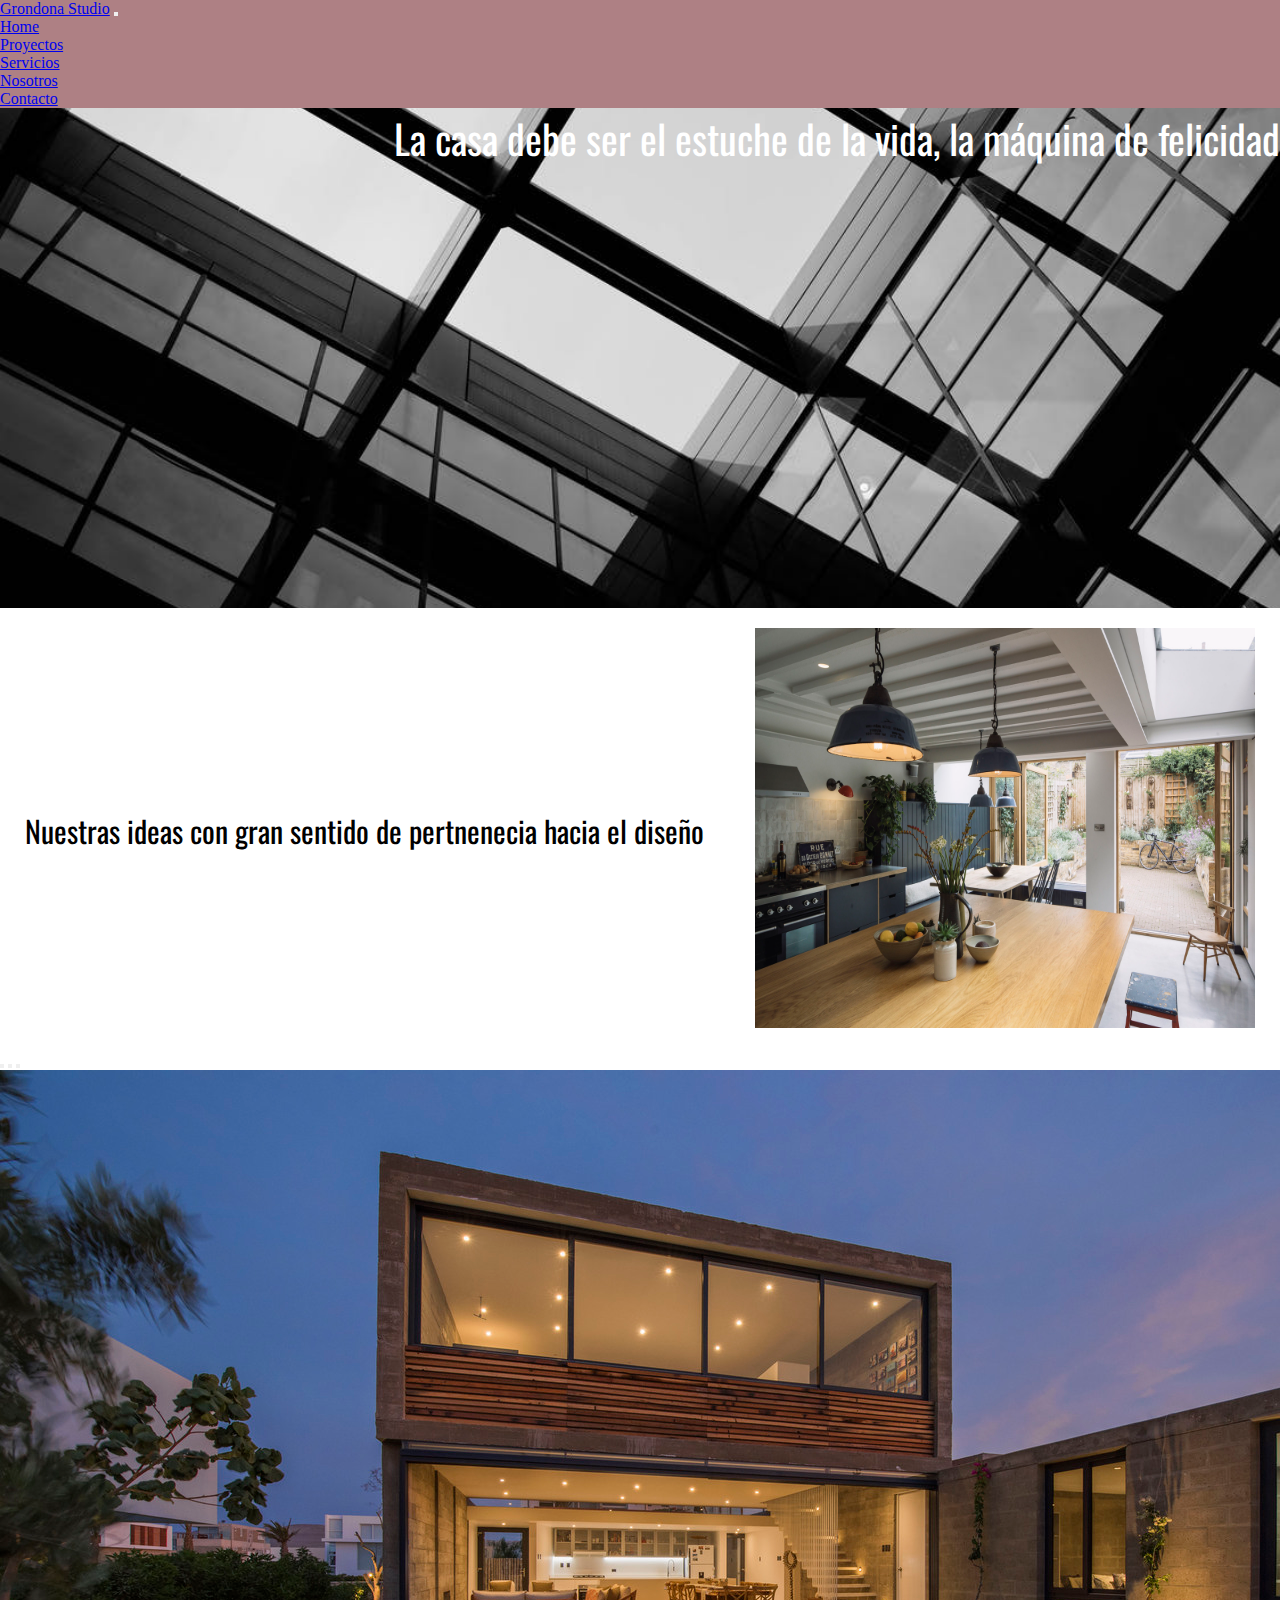
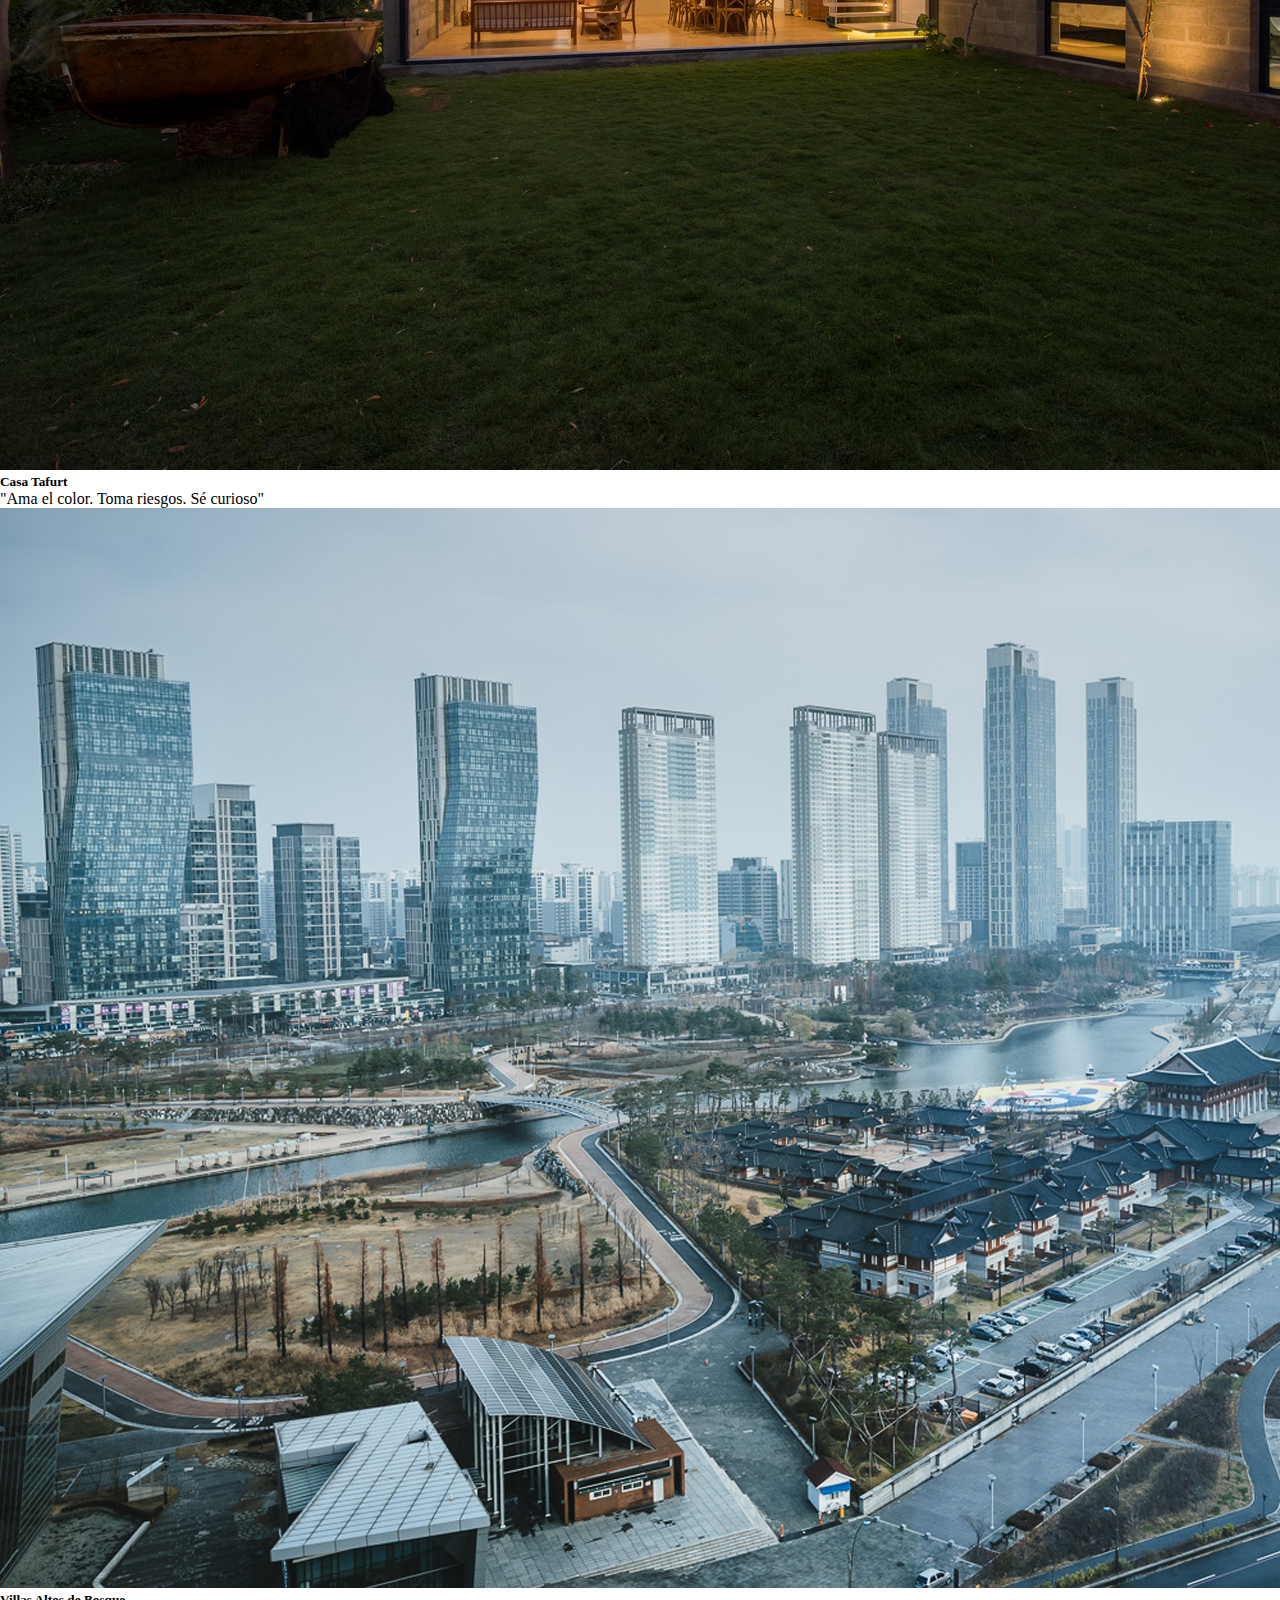
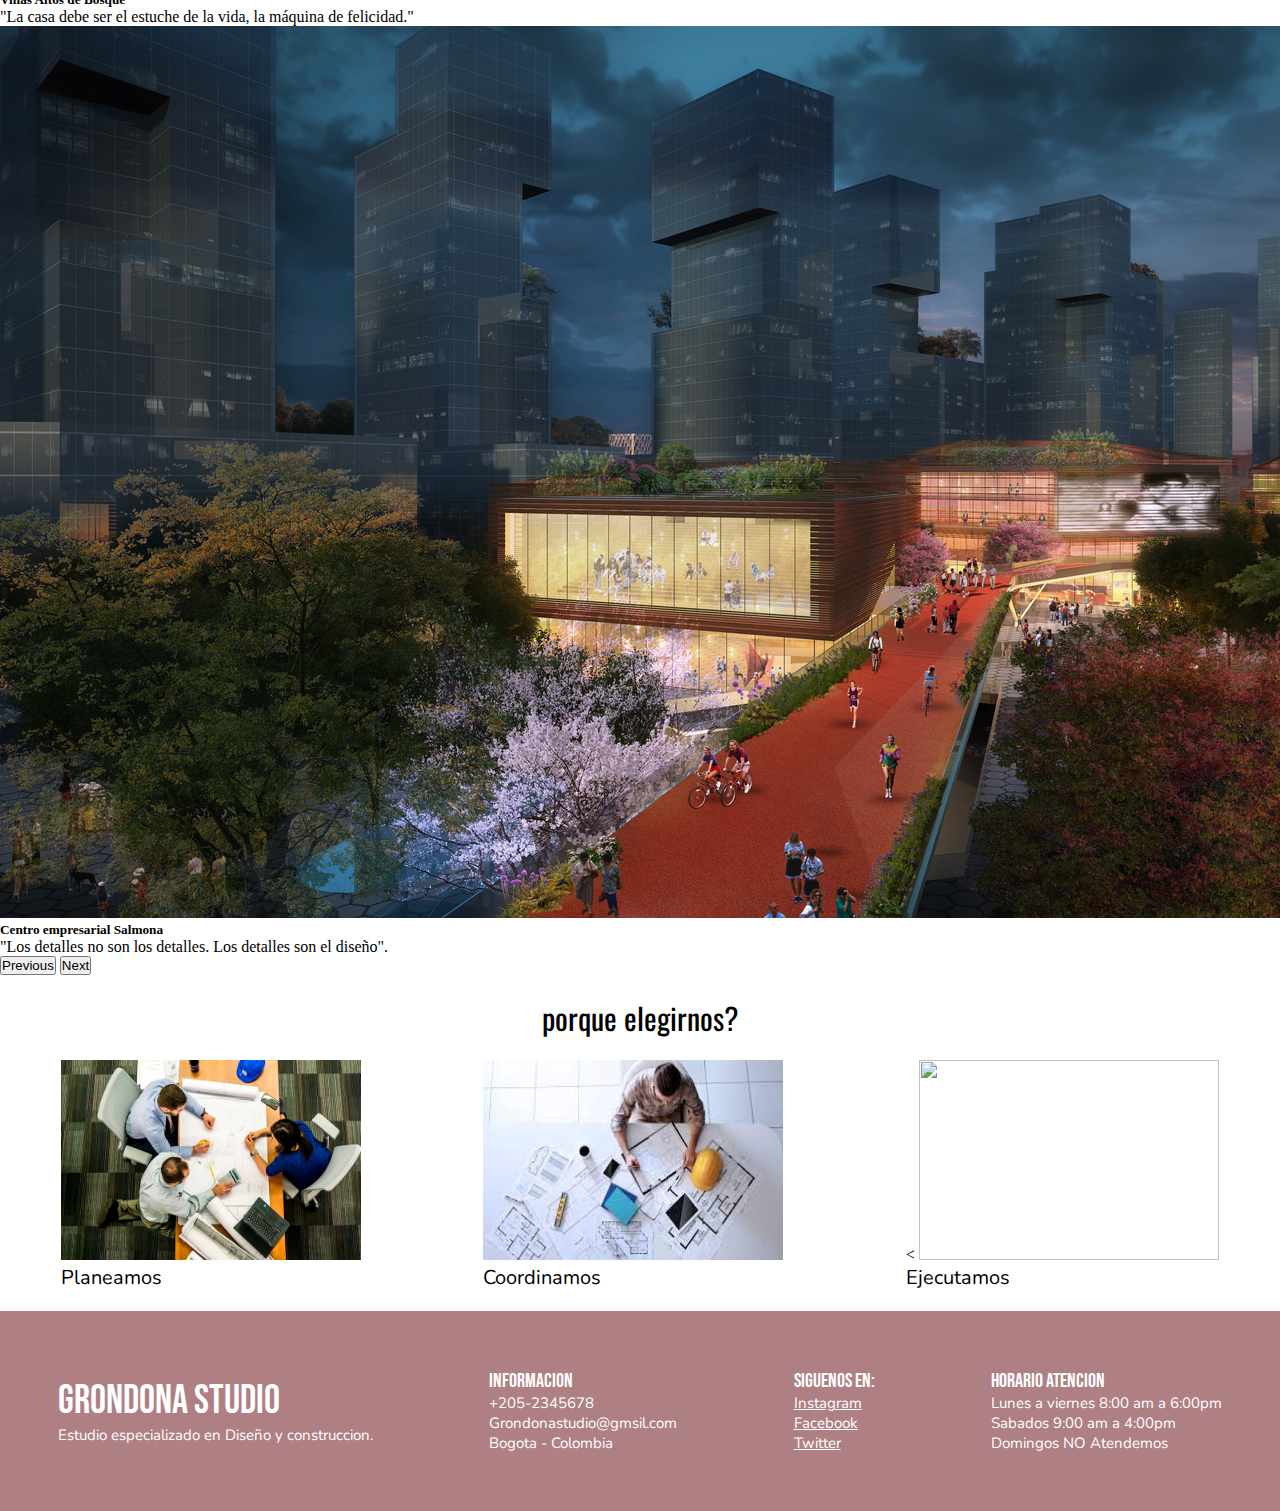
==== index.html @ 35eb6867 "agregando animacion" ====
<!doctype html>
<html lang="es">
  <head>
    <meta charset="utf-8">
    <meta name="viewport" content="width=device-width, initial-scale=1">
    <meta name="description" content="Este es el sitio web de empresa donde pueden encontrar todo relacionado con Arquitectura diseño y construccion.">
    <meta name="keywords" content="DISEÑO, ARTE, ARQUITECTURA, CONSTRUCCION, COLORES, TEXTURAS">
    <link href="https://cdn.jsdelivr.net/npm/bootstrap@5.0.2/dist/css/bootstrap.min.css" rel="stylesheet" integrity="sha384-EVSTQN3/azprG1Anm3QDgpJLIm9Nao0Yz1ztcQTwFspd3yD65VohhpuuCOmLASjC" crossorigin="anonymous">
    <link rel="stylesheet" type="text/css" href="css/style.css">
    <title>GRONDONA STUDIO</title>

     <link
    rel="stylesheet"
    href="https://cdnjs.cloudflare.com/ajax/libs/animate.css/4.1.1/animate.min.css"
  />



  </head>
  <body>



     <!--nav bar-->
  <nav class="navbar navbar-expand-lg navbar-light bg-danger ">
  <div class="container-fluid ">
    <a class="navbar-brand " href="index.html">Grondona Studio</a>
    <button class="navbar-toggler" type="button" data-bs-toggle="collapse" data-bs-target="#navbarNav" aria-controls="navbarNav" aria-expanded="false" aria-label="Toggle navigation">
      <span class="navbar-toggler-icon"></span>
    </button>
    <div class="collapse navbar-collapse dd-flex justify-content-end" id="navbarNav">
      <ul class="navbar-nav ">
        <li class="nav-item">
          <a class="nav-link active" aria-current="page" href="index.html">Home</a>
        </li>
        <li class="nav-item ">
          <a class="nav-link" href="proyectos.html">Proyectos</a>
        </li>
        <li class="nav-item">
          <a class="nav-link" href="servicios.html">Servicios</a>
        </li>
        <li class="nav-item">
          <a class="nav-link" href="nosotros.html">Nosotros</a>
        </li>
        <li class="nav-item">
          <a class="nav-link" href="contacto.html">Contacto</a>
        </li>
        
      </ul>
    </div>
  </div>
</nav>
  <!--nav bar -->

  <!--info 1-->
 <div id="banner_uno">
 	<div class="banner_texto">
 		<p class="animate__backInRight">La casa debe ser el estuche de la vida, la máquina de felicidad</p>	
 	</div>	
</div> 

  <!--info 1-->

  <!--info 2-->
  <div id="banner_dos" >
  	<div class="texto_ban_dos">
  		<p class="animate__backInRight">Nuestras ideas con gran sentido de pertnenecia hacia el diseño</p>	
  	</div>

  	<div class="imagen_banner_dos">
  		<img src="img/RESTAURANTE.jpg" height="400px" width="500px" class="fondo1">
  	</div>
  	
  </div>

<!--info 2-->
  <div id="cards" class="container-xl px-0">

    <!--carrusel -->

<div id="carouselExampleDark" class="carousel carousel-dark slide" data-bs-ride="carousel">
          <div class="carousel-indicators">
            <button type="button" data-bs-target="#carouselExampleDark" data-bs-slide-to="0" class="active" aria-current="true" aria-label="Slide 1"></button>
            <button type="button" data-bs-target="#carouselExampleDark" data-bs-slide-to="1" aria-label="Slide 2"></button>
            <button type="button" data-bs-target="#carouselExampleDark" data-bs-slide-to="2" aria-label="Slide 3"></button>
          </div>
          <div class="carousel-inner">
            <div class="carousel-item active " data-bs-interval="10000">
              <img src="img/GTTGT.jpg"  class="d-block w-100" alt="...">
              <div class="carousel-caption d-none d-md-block">
                <h5 class="text-white">Casa Tafurt</h5>
                <p class="text-white">"Ama el color. Toma riesgos. Sé curioso"</p>
              </div>
              
            </div>
            <div class="carousel-item" data-bs-interval="2000">
              <img src="img/Songdo-edited.jpg" class="d-block w-100" alt="...">
              <div class="carousel-caption d-none d-md-block">
                <h5 class="text-white">Villas Altos de Bosque</h5>
                <p class="text-white">"La casa debe ser el estuche de la vida, la máquina de felicidad." </p>
              </div>
            </div>
            <div class="carousel-item">
              <img src="img/Universidad.jpg" class="d-block w-100" alt="...">
              <div class="carousel-caption d-none d-md-block">
                <h5 class="text-white">Centro empresarial Salmona</h5>
                <p class="text-white">"Los detalles no son los detalles. Los detalles son el diseño".</p>
              </div>
            </div>
          </div>
          <button class="carousel-control-prev" type="button" data-bs-target="#carouselExampleDark" data-bs-slide="prev">
            <span class="carousel-control-prev-icon" aria-hidden="true"></span>
            <span class="visually-hidden">Previous</span>
          </button>
          <button class="carousel-control-next" type="button" data-bs-target="#carouselExampleDark" data-bs-slide="next">
            <span class="carousel-control-next-icon" aria-hidden="true"></span>
            <span class="visually-hidden">Next</span>
          </button>
	</div>
</div>
    <!--carrusel-->

<div class="titulo">
    <p class="animate__animated animate__bounce">porque elegirnos?</p>	
</div>

 <!--cards -->
    <div id="cards">
    	<div class="card_uno">   		
    		<img src="img/arquitectos-sca.png" height="200px" width="300px" class="fondo1">
    		<p>Planeamos</p>
    		</div>
    	<div class="card_dos">   		
    		<img src="img/arq..jpg" height="200px" width="300px" class="fondo1">
    		<p>Coordinamos</p>
    	</div>
    	<div class="card_tres">
    		<
    		<img src="img/eng123.jpg" height="200px" width="300px" class="fondo1">
    		<p>Ejecutamos</p>
    	</div>	
    </div>
 </div>

<!--cards -->


<!--FOOTER-->

<div id="footer" class="infofooter">
        	<div>
        		<p class="t_1">GRONDONA STUDIO</p>
        		<p class="t_2">Estudio especializado en Diseño y construccion.</p>
        	</div>

        	<div class="informacion">Informacion
        		<p class="t_4">+205-2345678</p>
        		<p class="t_4">Grondonastudio@gmsil.com</p>
        		<p class="t_4">Bogota - Colombia</p>
        	</div>

        	<div class="informacion">Siguenos en:
        		<p class="t_4">
        			<a class="t_4" href="https://www.instagram.com/?hl=es-la" target="_blank">Instagram</a>
        		</p>
        		<p class="t_4">
        			<a class="t_4" href="https://www.facebook.com/?hl=es-la" target="_blank">Facebook</a>
        		</p>
        		<p class="t_4">
        			<a class="t_4" href="https://www.twitter.com/?hl=es-la" target="_blank">Twitter</a>
        		</p>	
    	</div>
    	<div class="informacion">Horario Atencion
        		<p class="t_4">Lunes a viernes 8:00 am a 6:00pm</p>
        		<p class="t_4">Sabados 9:00 am a 4:00pm</p>
        		<p class="t_4">Domingos NO Atendemos</p>
    	</div>	
</div>

<!--FOOTER-->

    <script src="https://cdn.jsdelivr.net/npm/bootstrap@5.0.2/dist/js/bootstrap.bundle.min.js" integrity="sha384-MrcW6ZMFYlzcLA8Nl+NtUVF0sA7MsXsP1UyJoMp4YLEuNSfAP+JcXn/tWtIaxVXM" crossorigin="anonymous"></script>


  </body>
</html>
---- css/style.css ----
@import url("https://fonts.googleapis.com/css2?family=Nunito:ital,wght@0,200;1,300;1,800&display=swap");
@import url("https://fonts.googleapis.com/css2?family=Bebas+Neue&display=swap");
@import url("https://fonts.googleapis.com/css2?family=Oswald:wght@200;500;700&display=swap");
* {
  margin: 0;
  padding: 0;
}

body {
  background-color: white;
}

/*-------.--------.-----------.---------.-----.-----.*/
/*nav bar*/
.bg-light {
  background-color: gray !important;
}

.bg-danger {
  background-color: #ae8084 !important;
}

.animate__backInRight {
  animation-duration: 2s;
}

.animate__backInLeft {
  animation-duration: 6s;
}

/*-------.--------.-----------.---------.-----.-----.*/
/*index*/
#banner_uno {
  background-image: url("../img/bnw.jpeg");
  background-position: center;
  background-size: cover;
  height: 500px;
  width: auto;
}

#banner_uno .banner_texto {
  display: flex;
  flex-direction: column;
  flex-wrap: wrap;
  justify-content: flex-end;
  align-items: flex-end;
  align-content: flex-end;
}

#banner_uno p {
  font-family: Oswald;
  font-size: 40px;
  color: white;
}

#banner_dos {
  display: flex;
  flex-direction: row;
  flex-wrap: nowrap;
  justify-content: space-around;
  align-items: center;
  align-content: space-between;
  margin-top: 20px;
  margin-bottom: 20px;
}

#banner_dos .texto_ban_dos {
  font-family: Oswald;
  font-size: 30px;
  color: black;
}

@media (max-width: 600px) {
  #banner_dos {
    display: flex;
    flex-direction: column;
    flex-wrap: nowrap;
    justify-content: space-around;
    align-items: center;
    align-content: space-between;
  }
}

.titulo {
  display: flex;
  flex-direction: row;
  flex-wrap: nowrap;
  justify-content: space-around;
  align-items: center;
  align-content: space-between;
}

.titulo p {
  font-family: Oswald;
  font-size: 30px;
  color: black;
}

#cards {
  display: flex;
  flex-direction: row;
  flex-wrap: nowrap;
  justify-content: space-around;
  align-items: center;
  align-content: space-between;
  margin-top: 20px;
  margin-bottom: 20px;
}

#cards .card_uno p {
  font-family: Nunito;
  font-size: 20px;
  color: black;
}

#cards .card_dos p {
  font-family: Nunito;
  font-size: 20px;
  color: black;
}

#cards .card_tres p {
  font-family: Nunito;
  font-size: 20px;
  color: black;
}

@media (max-width: 600px) {
  #cards {
    display: flex;
    flex-direction: column;
    flex-wrap: nowrap;
    justify-content: space-around;
    align-items: center;
    align-content: space-between;
  }
  #cards p {
    display: flex;
    flex-direction: row;
    flex-wrap: nowrap;
    justify-content: space-around;
    align-items: center;
    align-content: space-between;
  }
}

#footer {
  background-color: #ae8084 !important;
  height: 200px;
  display: flex;
  flex-direction: row;
  flex-wrap: wrap;
  justify-content: space-around;
  align-items: center;
  align-content: center;
}

#footer .t_1 {
  color: white;
  font-size: 40px;
  font-family: bebas Neue;
}

#footer .t_2 {
  font-family: "Nunito", cursive !important;
  font-size: 15px;
  color: white;
}

#footer .t_3 {
  font-family: "Bebas Neue", cursive !important;
  font-size: 20px;
  color: white;
}

#footer .t_4 {
  font-family: "Nunito", cursive !important;
  font-size: 15px;
  color: white;
}

#footer .container_dos {
  display: inline-flex;
  flex-direction: column;
  flex-wrap: wrap;
  justify-content: flex-end;
  align-items: stretch;
  align-content: center;
}

#footer .informacion {
  display: flex;
  flex-direction: column;
  justify-content: flex-end;
  font-family: "Bebas Neue", cursive !important;
  font-size: 20px;
  color: white;
}

@media (max-width: 600px) {
  #footer {
    width: autopx;
    height: 560px;
    display: flex;
    flex-direction: column;
    flex-wrap: wrap-reverse;
    justify-content: flex-start;
    text-align: center;
  }
}

.bg-warning {
  background-color: #fbf9f8 !important;
}

/*index*/
/*-------.--------.-----------.---------.-----.-----.*/
/*proyectos*/
#texto-proy .palabra-uno {
  color: #55606a;
  font-size: 40px;
  font-family: bebas Neue;
  /*font-family :'Bebas Neue', cursive!important;
	font-size: 40px;*/
}

.border-primary {
  color: pink !important;
}

#seccion {
  background-color: #8c8c8c;
  width: 1207px;
  height: 320px;
}

#img1 {
  background-image: url("../img/_88A6156.png");
  background-position: center;
  background-repeat: no-repeat;
  background-size: cover;
  height: 300px;
  width: 1140px;
  margin-left: 70px;
}

@media (max-width: 600px) {
  #img1 {
    background-position: center;
    background-repeat: no-repeat;
    background-size: cover;
    height: 300px;
    width: 450px;
    display: flex;
    flex-direction: column;
    flex-wrap: wrap;
    justify-content: flex-start;
    align-items: center;
    align-content: flex-start;
  }
}

.img-cont:hover {
  transform: scale(1.2);
  z-index: 2;
}

#texto-proy {
  background-color: none;
  margin-left: 70px;
  margin-right: 70px;
  padding-bottom: 30px;
  margin-bottom: 20px;
}

#texto-proy p {
  display: flex;
  flex-direction: column;
  flex-wrap: nowrap;
  justify-content: center;
  align-items: center;
  align-content: flex-start;
  text-align: center;
}

#cuatroimagenes {
  display: flex;
  flex-direction: row;
  flex-wrap: wrap;
  justify-content: space-between;
  align-items: center;
  align-content: center;
  background-color: #fbf9f8;
  height: 250px;
  width: 1140px;
}

#cuatroimagenes .img4 {
  border-radius: 20px;
}

#cuatroimagenes .img4:hover {
  transform: scale(1.2);
  z-index: 2;
}

@media (max-width: 600px) {
  #cuatroimagenes {
    height: 1000px;
    width: 300px;
    display: flex;
    flex-direction: column;
    flex-wrap: wrap;
    justify-content: space-around;
    align-items: center;
    align-content: center;
  }
}

#grids.cuadricula {
  display: grid;
  grid-template-columns: repeat(12, 1fr);
  grid-template-rows: repeat(12, 1fr);
  grid-column-gap: 5px;
  grid-row-gap: 5px;
  background-color: #fbf9f8;
  margin-left: 60px;
  margin-right: 60px;
  margin-top: 20px;
  margin-bottom: 20px;
}

@media (max-width: 600px) {
  #grids.cuadricula {
    width: autopx;
    display: flex;
    flex-direction: column;
    flex-wrap: wrap-reverse;
    justify-content: flex-start;
    text-align: center;
  }
}

.rej-1 {
  grid-area: 1 / 1 / 9 / 7;
  background-image: url("../img/imagen.7.jpg");
  height: 405px;
  background-position: center;
  background-repeat: no-repeat;
  background-size: cover;
}

.rej-2 {
  grid-area: 1 / 7 / 5 / 10;
  background-color: none;
  height: 200px;
}

.rej-3 {
  grid-area: 5 / 7 / 9 / 10;
  background-image: url("../img/imagen.4.jpg");
  height: 405px;
  background-position: center;
  background-repeat: no-repeat;
  background-size: cover;
  height: 200px;
}

.rej-4 {
  grid-area: 1 / 10 / 5 / 13;
  background-image: url("../img/imagen.1.png");
  height: 405px;
  background-position: center;
  background-repeat: no-repeat;
  background-size: cover;
  height: 200px;
}

.rej-5 {
  grid-area: 5 / 10 / 9 / 13;
  background-color: none;
  height: 200px;
}

.rej-6 {
  grid-area: 9 / 7 / 13 / 13;
  background-image: url("../img/imagen.2.jpg");
  background-position: center;
  background-repeat: no-repeat;
  background-size: cover;
  height: 200px;
}

.rej-7 {
  grid-area: 9 / 3 / 13 / 7;
  background-color: none;
  height: 200px;
}

.rej-8 {
  grid-area: 9 / 1 / 13 / 3;
  background-image: url("../img/HGH.jpg");
  height: 200px;
  background-position: center;
  background-repeat: no-repeat;
  background-size: cover;
  height: 200px;
}

.txt-rej-uno {
  font-size: 25px;
}

.txt-rej-dos {
  font-size: 15px;
}

/*proyectos*/
/*-------.--------.-----------.---------.-----.-----.*/
/*servicios*/
#seccion_uno {
  display: grid;
  grid-template-columns: repeat(12, 1fr);
  grid-template-rows: repeat(11, 1fr);
  grid-column-gap: 0px;
  grid-row-gap: 0px;
  background-color: #fbf9f8;
  height: 500px;
  width: 1140px;
  margin-left: 70px;
  margin-right: 70px;
}

@media (max-width: 600px) {
  #seccion_uno {
    margin-left: 0px;
    display: flex;
    flex-direction: column;
    flex-wrap: wrap;
    justify-content: space-around;
    align-items: center;
    align-content: center;
    height: 500px;
    width: 600px;
  }
  #seccion_uno .img_sec {
    height: 200px;
    width: 300px;
  }
  #seccion_uno .txt_sec {
    height: 200px;
    width: 300px;
  }
}

.img_sec {
  grid-area: 2 / 4 / 11 / 12;
  background-image: url("../img/intre.jpg");
  background-position: center;
  background-repeat: no-repeat;
  background-size: cover;
  height: 430px;
  width: 855px;
}

.txt_sec {
  grid-area: 4 / 2 / 9 / 6;
  background-color: #eceaea;
  height: 300px;
  width: 300px;
  display: inline-flex;
  flex-direction: column;
  flex-wrap: nowrap;
  justify-content: center;
  align-items: center;
  align-content: center;
}

.txt_sec p {
  font-family: 'Oswald';
  font-size: 38px;
}

#servicios {
  display: grid;
  grid-template-columns: repeat(12, 1fr);
  grid-template-rows: repeat(11, 1fr);
  grid-column-gap: 4px;
  grid-row-gap: 6px;
  height: 1000px;
  width: 1140px;
  margin-left: 70px;
  margin-right: 70px;
  background-color: #9b9b9b;
  background-position: center;
  background-repeat: no-repeat;
  background-size: cover;
}

@media (max-width: 600px) {
  #servicios {
    margin-left: 0px;
    display: flex;
    height: 1000px;
    width: 600px;
    display: flex;
    flex-direction: column;
    flex-wrap: nowrap;
    justify-content: space-around;
    align-items: center;
    align-content: flex-start;
  }
  #servicios .div1 {
    height: 0px;
    width: 0px;
  }
  #servicios .div3 {
    height: 400px;
    width: 450px;
  }
  #servicios .div2 {
    height: 400px;
    width: 450px;
  }
  #servicios .div4 {
    height: 400px;
    width: 450px;
  }
  #servicios .div5 {
    height: 400px;
    width: 450px;
  }
  #servicios .div6 {
    height: 400px;
    width: 450px;
  }
  #servicios .div7 {
    height: 400px;
    width: 450px;
  }
}

.div1 {
  grid-area: 1 / 1 / 13 / 8;
  background-color: #fbf9f8;
  height: 930px;
  width: 600px;
  margin-top: 30px;
}

.div2 {
  grid-area: 2 / 5 / 5 / 9;
  background-image: url("../img/_88A6156.jpg");
  height: 405px;
  background-position: center;
  background-repeat: no-repeat;
  background-size: cover;
  height: 250px;
}

.div3 {
  grid-area: 5 / 5 / 8 / 9;
  background-image: url("../img/obra.jpg");
  height: 405px;
  background-position: center;
  background-repeat: no-repeat;
  background-size: cover;
  height: 250px;
}

.div4 {
  grid-area: 3 / 3 / 4 / 6;
  background-color: #eceaea;
  height: 100px;
  display: inline-flex;
  flex-direction: column;
  flex-wrap: nowrap;
  justify-content: center;
  align-items: center;
  align-content: center;
}

.div4 p {
  font-family: 'Oswald';
  font-size: 28px;
}

.div5 {
  grid-area: 6 / 3 / 7 / 6;
  background-color: #eceaea;
  height: 100px;
  display: inline-flex;
  flex-direction: column;
  flex-wrap: nowrap;
  justify-content: center;
  align-items: center;
  align-content: center;
}

.div5 p {
  font-family: 'Oswald';
  font-size: 28px;
}

.div6 {
  grid-area: 9 / 3 / 10 / 6;
  background-color: #eceaea;
  height: 100px;
  display: inline-flex;
  flex-direction: column;
  flex-wrap: nowrap;
  justify-content: center;
  align-items: center;
  align-content: center;
  z-index: 100;
}

.div6 p {
  font-family: 'Oswald';
  font-size: 28px;
}

.div7 {
  grid-area: 8 / 5 / 11 / 9;
  background-image: url("../img/original-b737fc66ab10d880055154af054a2f87.jpg");
  height: 405px;
  background-position: center;
  background-repeat: no-repeat;
  background-size: cover;
  height: 250px;
}

.div8 {
  grid-area: 2 / 10 / 11 / 13;
  margin-top: 50px;
  background-color: #7b7979;
  height: 600px;
  width: auto;
  display: inline-flex;
  flex-direction: column;
  flex-wrap: nowrap;
  justify-content: center;
  align-items: center;
  align-content: center;
}

.div8 p {
  font-family: 'Oswald';
  font-size: 18px;
}

/*servicios*/
/*-------.--------.-----------.---------.-----.-----.*/
/*nosotros*/
#bannernos {
  background-image: url("../img/eng123.jpg");
  width: 1207px;
  height: 320px;
  background-repeat: no-repeat;
  background-position: center;
}

/*nosotros*/
/*-------.--------.-----------.---------.-----.-----.*/
/*contacto*/
#contacto {
  background-image: url("../img/buisness.jpg");
  height: 700px;
  width: 1140px;
  margin-left: 70px;
  margin-right: 70px;
  background-repeat: no-repeat;
  background-position: center;
  display: flex;
  justify-content: space-around;
  align-items: center;
  align-content: center;
}

@media (max-width: 600px) {
  #contacto {
    display: flex;
    flex-direction: column;
    flex-wrap: nowrap;
    justify-content: space-around;
    align-items: center;
    align-content: flex-start;
    margin-left: 0px;
    height: 600px;
    width: 590px;
  }
  #contacto p {
    font-size: 20px;
  }
}

.form {
  display: flex;
  flex-direction: column;
  flex-wrap: nowrap;
  justify-content: center;
  align-items: unset;
  align-content: center;
  height: 500px;
  width: 600px;
}

.form p {
  color: white;
  font-size: 40px;
  font-family: bebas Neue;
}

@media (max-width: 600px) {
  .form {
    display: flex;
    flex-direction: column;
    flex-wrap: nowrap;
    justify-content: center;
    align-items: flex-start;
    align-content: flex-start;
  }
}

/*contacto*/
.font-weight-Extra-light {
  font-weight: 200;
}

.font-weight-Medium {
  font-weight: 500;
}

.font-weight-Bold {
  font-weight: 700;
}
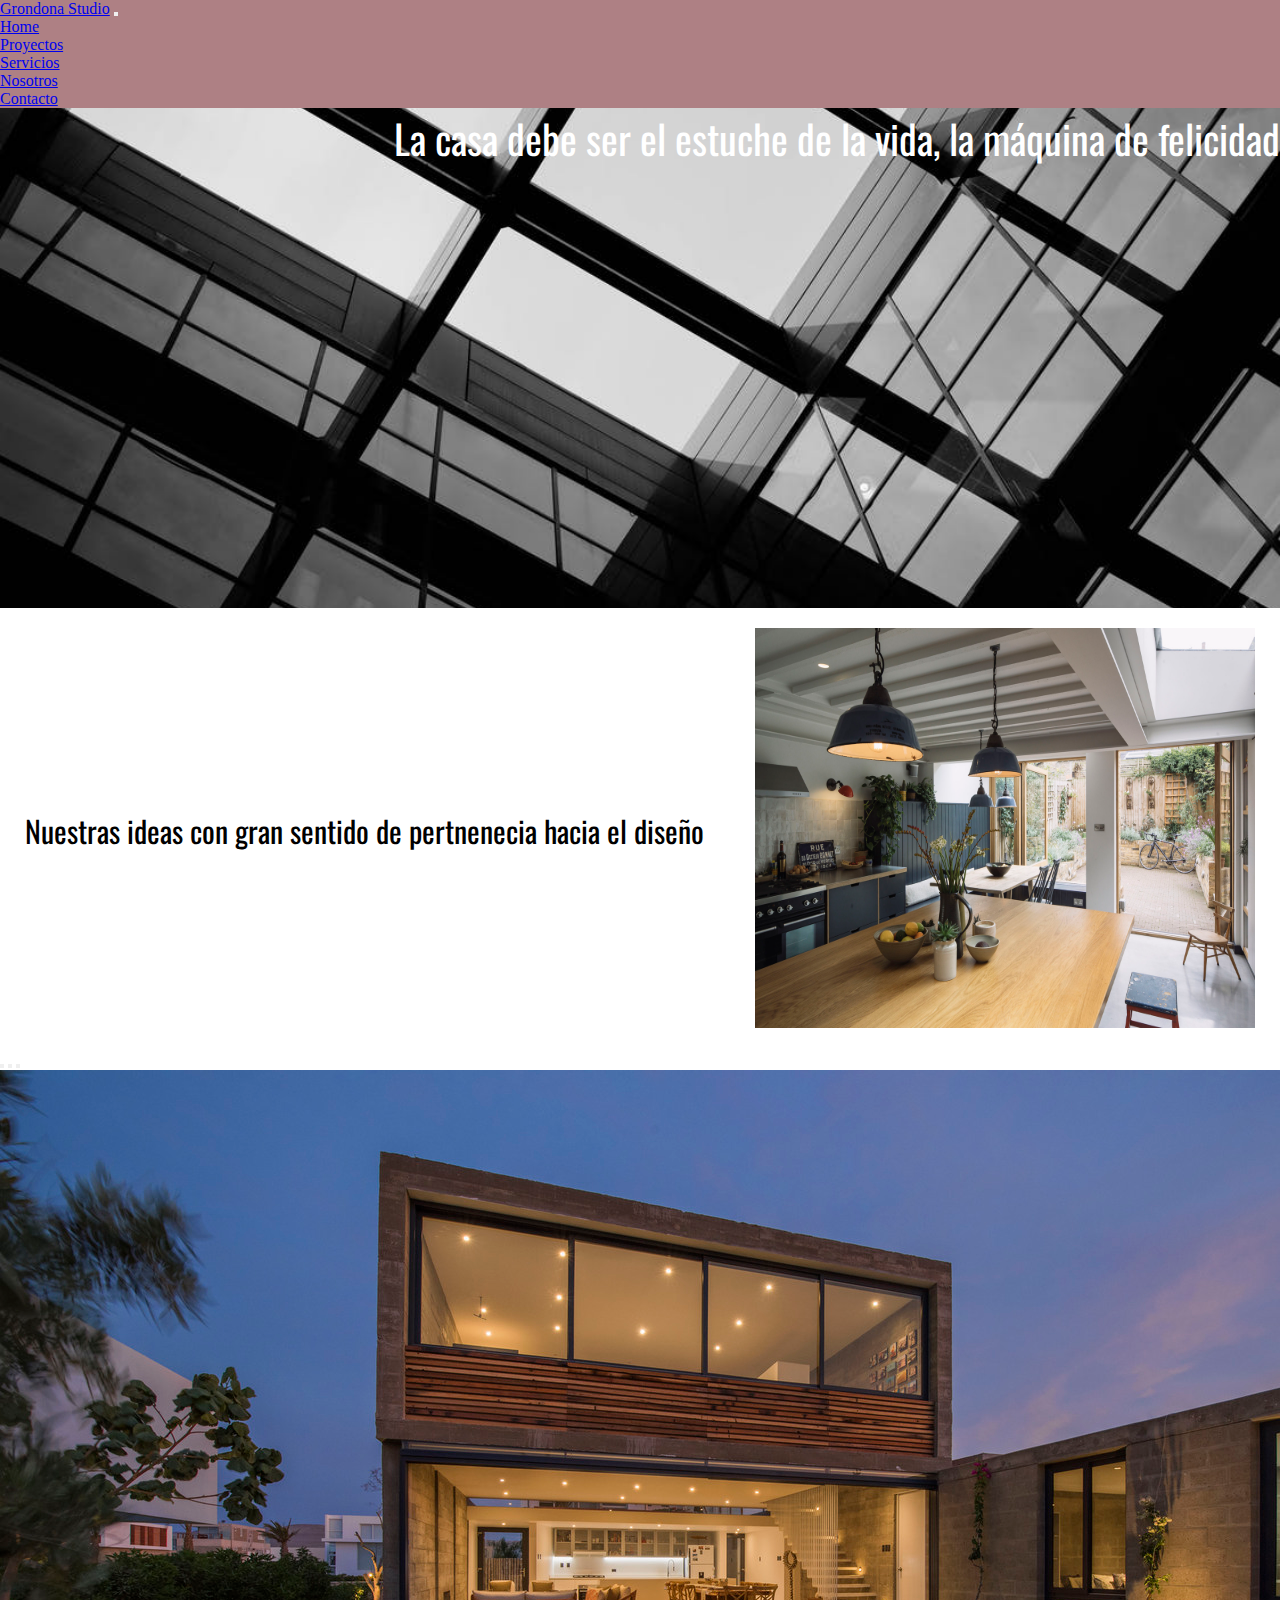
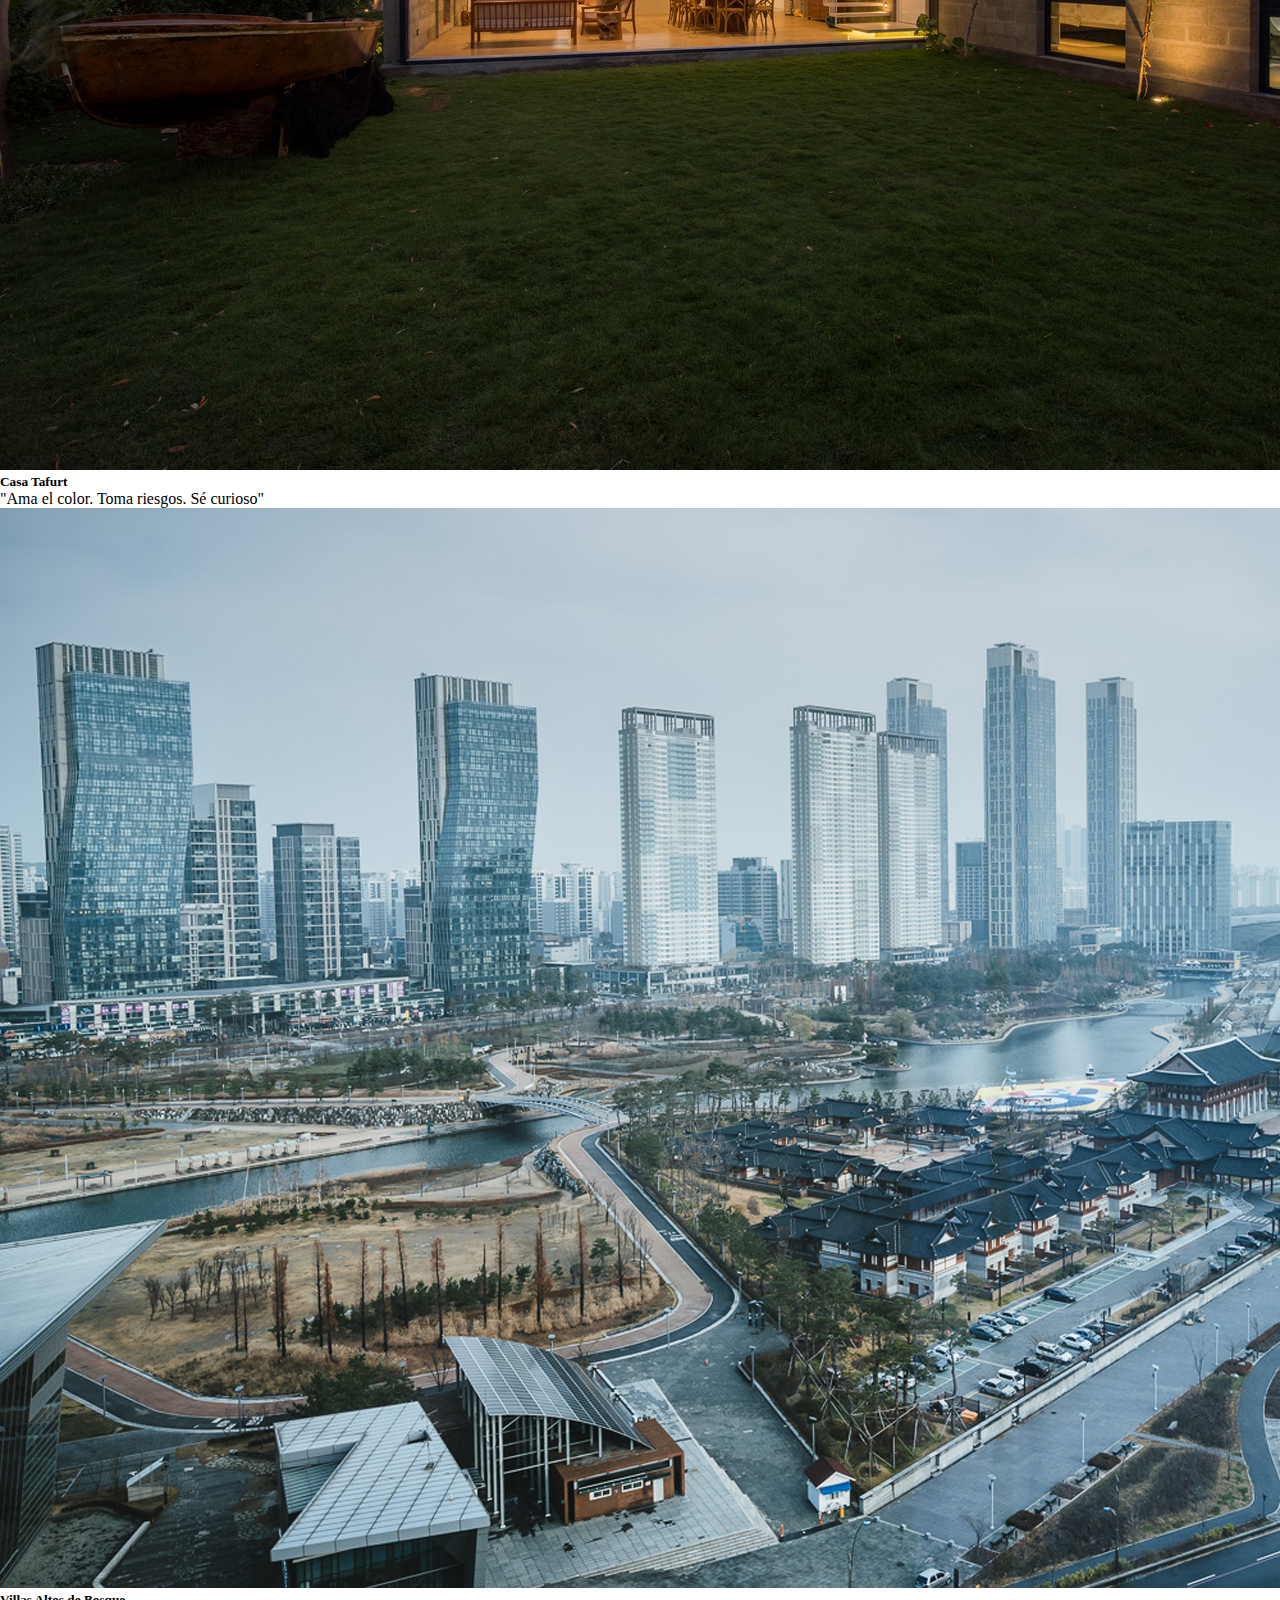
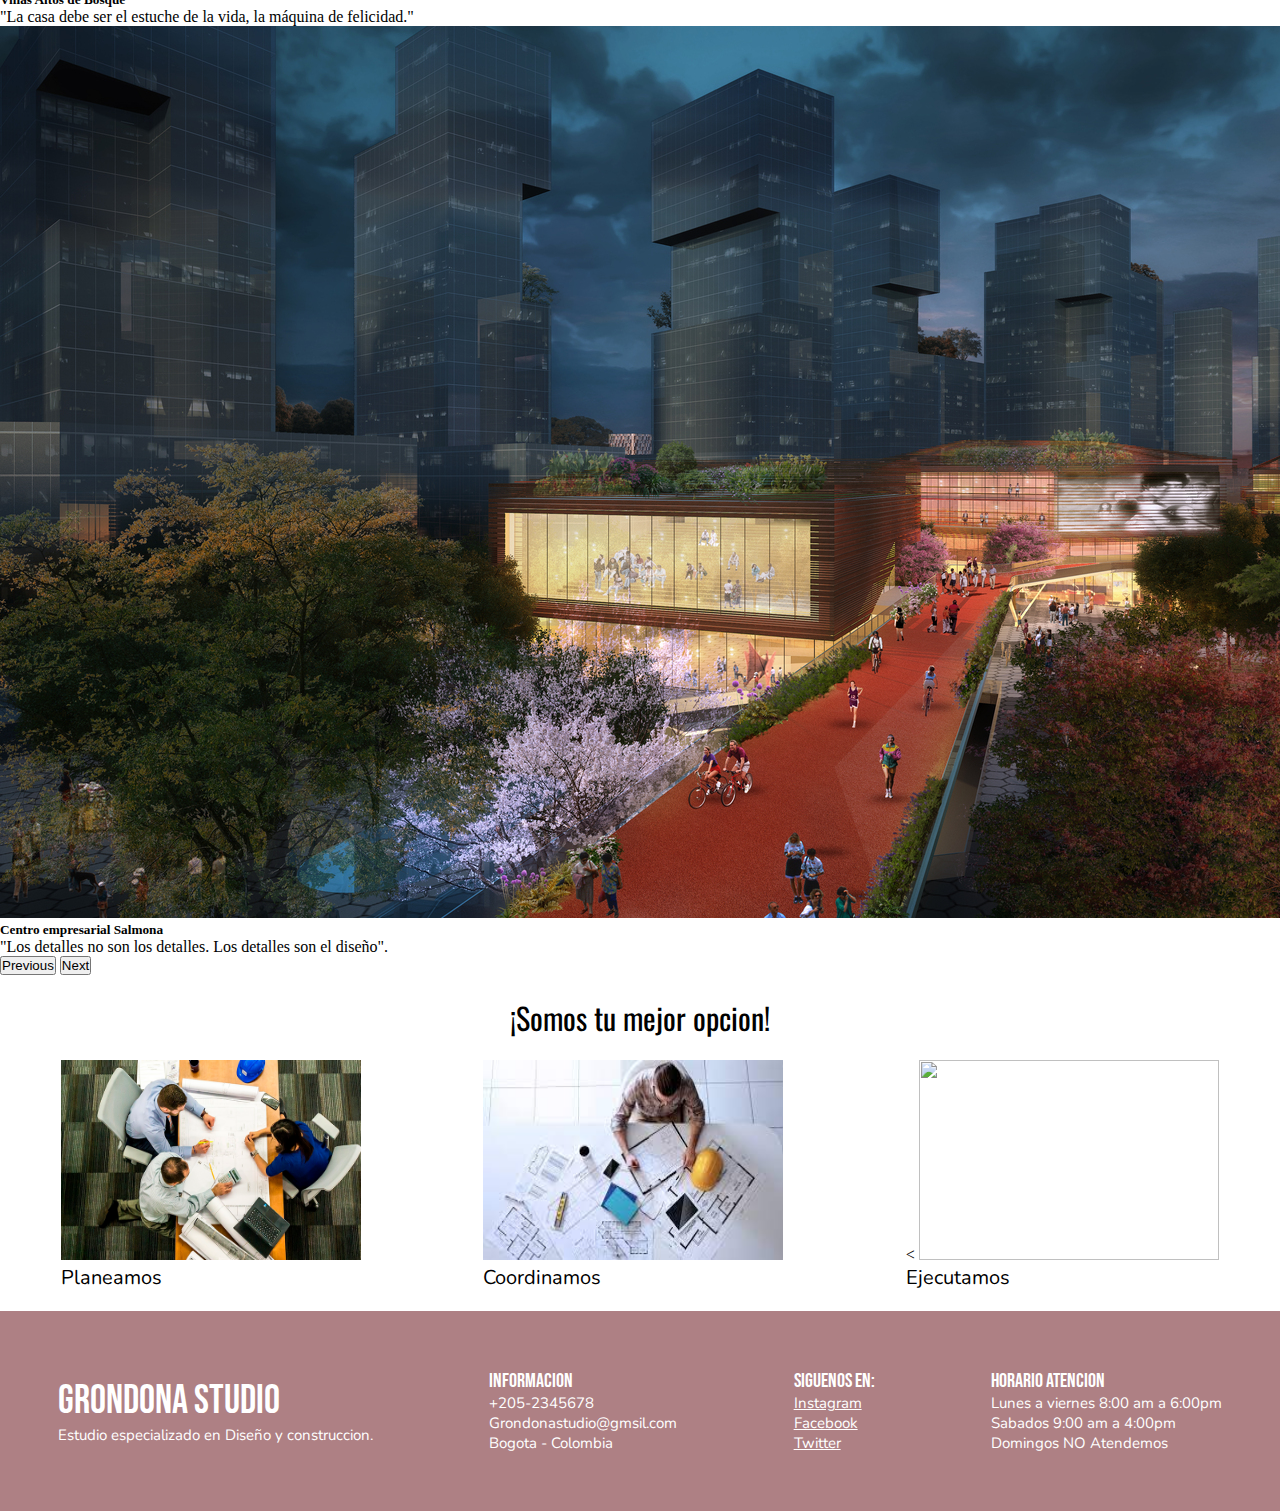
==== commit 8492974c: "Ajuste ddiseño proyectos" ====
--- a/index.html
+++ b/index.html
@@ -53,7 +53,7 @@
   <!--nav bar -->
 
   <!--info 1-->
- <div id="banner_uno">
+ <div id="banner_uno" class="animate__fadeIn">
  	<div class="banner_texto">
  		<p class="animate__backInRight">La casa debe ser el estuche de la vida, la máquina de felicidad</p>	
  	</div>	
@@ -64,7 +64,7 @@
   <!--info 2-->
   <div id="banner_dos" >
   	<div class="texto_ban_dos">
-  		<p class="animate__backInRight">Nuestras ideas con gran sentido de pertnenecia hacia el diseño</p>	
+  		<p class="animate__backInLeft">Nuestras ideas con gran sentido de pertnenecia hacia el diseño</p>	
   	</div>
 
   	<div class="imagen_banner_dos">
@@ -121,7 +121,7 @@
     <!--carrusel-->
 
 <div class="titulo">
-    <p class="animate__animated animate__bounce">porque elegirnos?</p>	
+    <p class="animate__animated animate__bounce">¡Somos tu mejor opcion!</p>	
 </div>
 
  <!--cards -->
--- a/css/style.css
+++ b/css/style.css
@@ -12,20 +12,20 @@
 
 /*-------.--------.-----------.---------.-----.-----.*/
 /*nav bar*/
-.bg-light {
-  background-color: gray !important;
-}
-
 .bg-danger {
   background-color: #ae8084 !important;
 }
 
 .animate__backInRight {
-  animation-duration: 2s;
+  animation-duration: 3s;
 }
 
 .animate__backInLeft {
   animation-duration: 6s;
+}
+
+.animate__fadeIn {
+  animation-duration: 4s;
 }
 
 /*-------.--------.-----------.---------.-----.-----.*/
@@ -210,7 +210,7 @@
 }
 
 .bg-warning {
-  background-color: #fbf9f8 !important;
+  background-color: #f9f9f9 !important;
 }
 
 /*index*/
@@ -220,8 +220,6 @@
   color: #55606a;
   font-size: 40px;
   font-family: bebas Neue;
-  /*font-family :'Bebas Neue', cursive!important;
-	font-size: 40px;*/
 }
 
 .border-primary {
@@ -240,8 +238,7 @@
   background-repeat: no-repeat;
   background-size: cover;
   height: 300px;
-  width: 1140px;
-  margin-left: 70px;
+  width: auto;
 }
 
 @media (max-width: 600px) {
@@ -287,12 +284,13 @@
   display: flex;
   flex-direction: row;
   flex-wrap: wrap;
-  justify-content: space-between;
-  align-items: center;
-  align-content: center;
-  background-color: #fbf9f8;
+  justify-content: space-around;
+  align-items: center;
+  align-content: center;
+  align-content: center;
+  background-color: #7d7375;
+  width: auto;
   height: 250px;
-  width: 1140px;
 }
 
 #cuatroimagenes .img4 {
@@ -323,9 +321,7 @@
   grid-template-rows: repeat(12, 1fr);
   grid-column-gap: 5px;
   grid-row-gap: 5px;
-  background-color: #fbf9f8;
-  margin-left: 60px;
-  margin-right: 60px;
+  background-color: #f9f9f9;
   margin-top: 20px;
   margin-bottom: 20px;
 }
@@ -418,17 +414,19 @@
 /*proyectos*/
 /*-------.--------.-----------.---------.-----.-----.*/
 /*servicios*/
+.animate__bounceInLeft {
+  animation-duration: 4s;
+}
+
 #seccion_uno {
   display: grid;
   grid-template-columns: repeat(12, 1fr);
   grid-template-rows: repeat(11, 1fr);
   grid-column-gap: 0px;
   grid-row-gap: 0px;
-  background-color: #fbf9f8;
+  background-color: #f9f9f9;
   height: 500px;
-  width: 1140px;
-  margin-left: 70px;
-  margin-right: 70px;
+  width: auto;
 }
 
 @media (max-width: 600px) {
@@ -444,18 +442,19 @@
     width: 600px;
   }
   #seccion_uno .img_sec {
-    height: 200px;
-    width: 300px;
+    height: 300px;
+    width: 400px;
   }
   #seccion_uno .txt_sec {
-    height: 200px;
+    border-radius: 10px;
+    height: 100px;
     width: 300px;
   }
 }
 
 .img_sec {
   grid-area: 2 / 4 / 11 / 12;
-  background-image: url("../img/intre.jpg");
+  background-image: url("../img/arquite.jpg");
   background-position: center;
   background-repeat: no-repeat;
   background-size: cover;
@@ -466,7 +465,7 @@
 .txt_sec {
   grid-area: 4 / 2 / 9 / 6;
   background-color: #eceaea;
-  height: 300px;
+  height: 250px;
   width: 300px;
   display: inline-flex;
   flex-direction: column;
@@ -474,6 +473,7 @@
   justify-content: center;
   align-items: center;
   align-content: center;
+  border-radius: 10px;
 }
 
 .txt_sec p {
@@ -488,9 +488,7 @@
   grid-column-gap: 4px;
   grid-row-gap: 6px;
   height: 1000px;
-  width: 1140px;
-  margin-left: 70px;
-  margin-right: 70px;
+  width: auto;
   background-color: #9b9b9b;
   background-position: center;
   background-repeat: no-repeat;
@@ -514,14 +512,14 @@
     height: 0px;
     width: 0px;
   }
+  #servicios .div2 {
+    height: 400px;
+    width: 450px;
+  }
   #servicios .div3 {
     height: 400px;
     width: 450px;
   }
-  #servicios .div2 {
-    height: 400px;
-    width: 450px;
-  }
   #servicios .div4 {
     height: 400px;
     width: 450px;
@@ -538,11 +536,21 @@
     height: 400px;
     width: 450px;
   }
+  #servicios .div8 {
+    height: 400px;
+    width: auto;
+    border-radius: 0px;
+  }
 }
 
 .div1 {
   grid-area: 1 / 1 / 13 / 8;
-  background-color: #fbf9f8;
+  border-radius: 10px;
+  background-image: url("../img/boc.jpg");
+  background-position: center;
+  background-repeat: no-repeat;
+  background-size: cover;
+  opacity: 0.5;
   height: 930px;
   width: 600px;
   margin-top: 30px;
@@ -550,26 +558,31 @@
 
 .div2 {
   grid-area: 2 / 5 / 5 / 9;
+  border-radius: 10px;
   background-image: url("../img/_88A6156.jpg");
   height: 405px;
   background-position: center;
   background-repeat: no-repeat;
   background-size: cover;
   height: 250px;
+  z-index: 4;
 }
 
 .div3 {
   grid-area: 5 / 5 / 8 / 9;
+  border-radius: 10px;
   background-image: url("../img/obra.jpg");
   height: 405px;
   background-position: center;
   background-repeat: no-repeat;
   background-size: cover;
   height: 250px;
+  z-index: 4;
 }
 
 .div4 {
   grid-area: 3 / 3 / 4 / 6;
+  border-radius: 10px;
   background-color: #eceaea;
   height: 100px;
   display: inline-flex;
@@ -578,6 +591,7 @@
   justify-content: center;
   align-items: center;
   align-content: center;
+  z-index: 5;
 }
 
 .div4 p {
@@ -587,6 +601,7 @@
 
 .div5 {
   grid-area: 6 / 3 / 7 / 6;
+  border-radius: 10px;
   background-color: #eceaea;
   height: 100px;
   display: inline-flex;
@@ -595,6 +610,7 @@
   justify-content: center;
   align-items: center;
   align-content: center;
+  z-index: 5;
 }
 
 .div5 p {
@@ -604,6 +620,7 @@
 
 .div6 {
   grid-area: 9 / 3 / 10 / 6;
+  border-radius: 10px;
   background-color: #eceaea;
   height: 100px;
   display: inline-flex;
@@ -622,19 +639,23 @@
 
 .div7 {
   grid-area: 8 / 5 / 11 / 9;
+  border-radius: 10px;
   background-image: url("../img/original-b737fc66ab10d880055154af054a2f87.jpg");
   height: 405px;
   background-position: center;
   background-repeat: no-repeat;
   background-size: cover;
   height: 250px;
+  z-index: 6;
 }
 
 .div8 {
   grid-area: 2 / 10 / 11 / 13;
+  border-top-left-radius: 100px;
+  border-bottom-left-radius: 100px;
   margin-top: 50px;
   background-color: #7b7979;
-  height: 600px;
+  height: 500px;
   width: auto;
   display: inline-flex;
   flex-direction: column;
@@ -652,6 +673,28 @@
 /*servicios*/
 /*-------.--------.-----------.---------.-----.-----.*/
 /*nosotros*/
+#banner_nos {
+  display: flex;
+  display: flex;
+  flex-direction: row;
+  flex-wrap: wrap;
+  justify-content: flex-end;
+  align-items: flex-start;
+  align-content: center;
+  background-image: url("../img/banner 1.jpg");
+  width: auto;
+  height: 400px;
+}
+
+#banner_nos .bn_tx1 {
+  font-family: 'Oswald';
+  font-size: 30px;
+  width: 400px;
+  height: 200px;
+  color: black;
+  margin-right: 160px;
+}
+
 #bannernos {
   background-image: url("../img/eng123.jpg");
   width: 1207px;
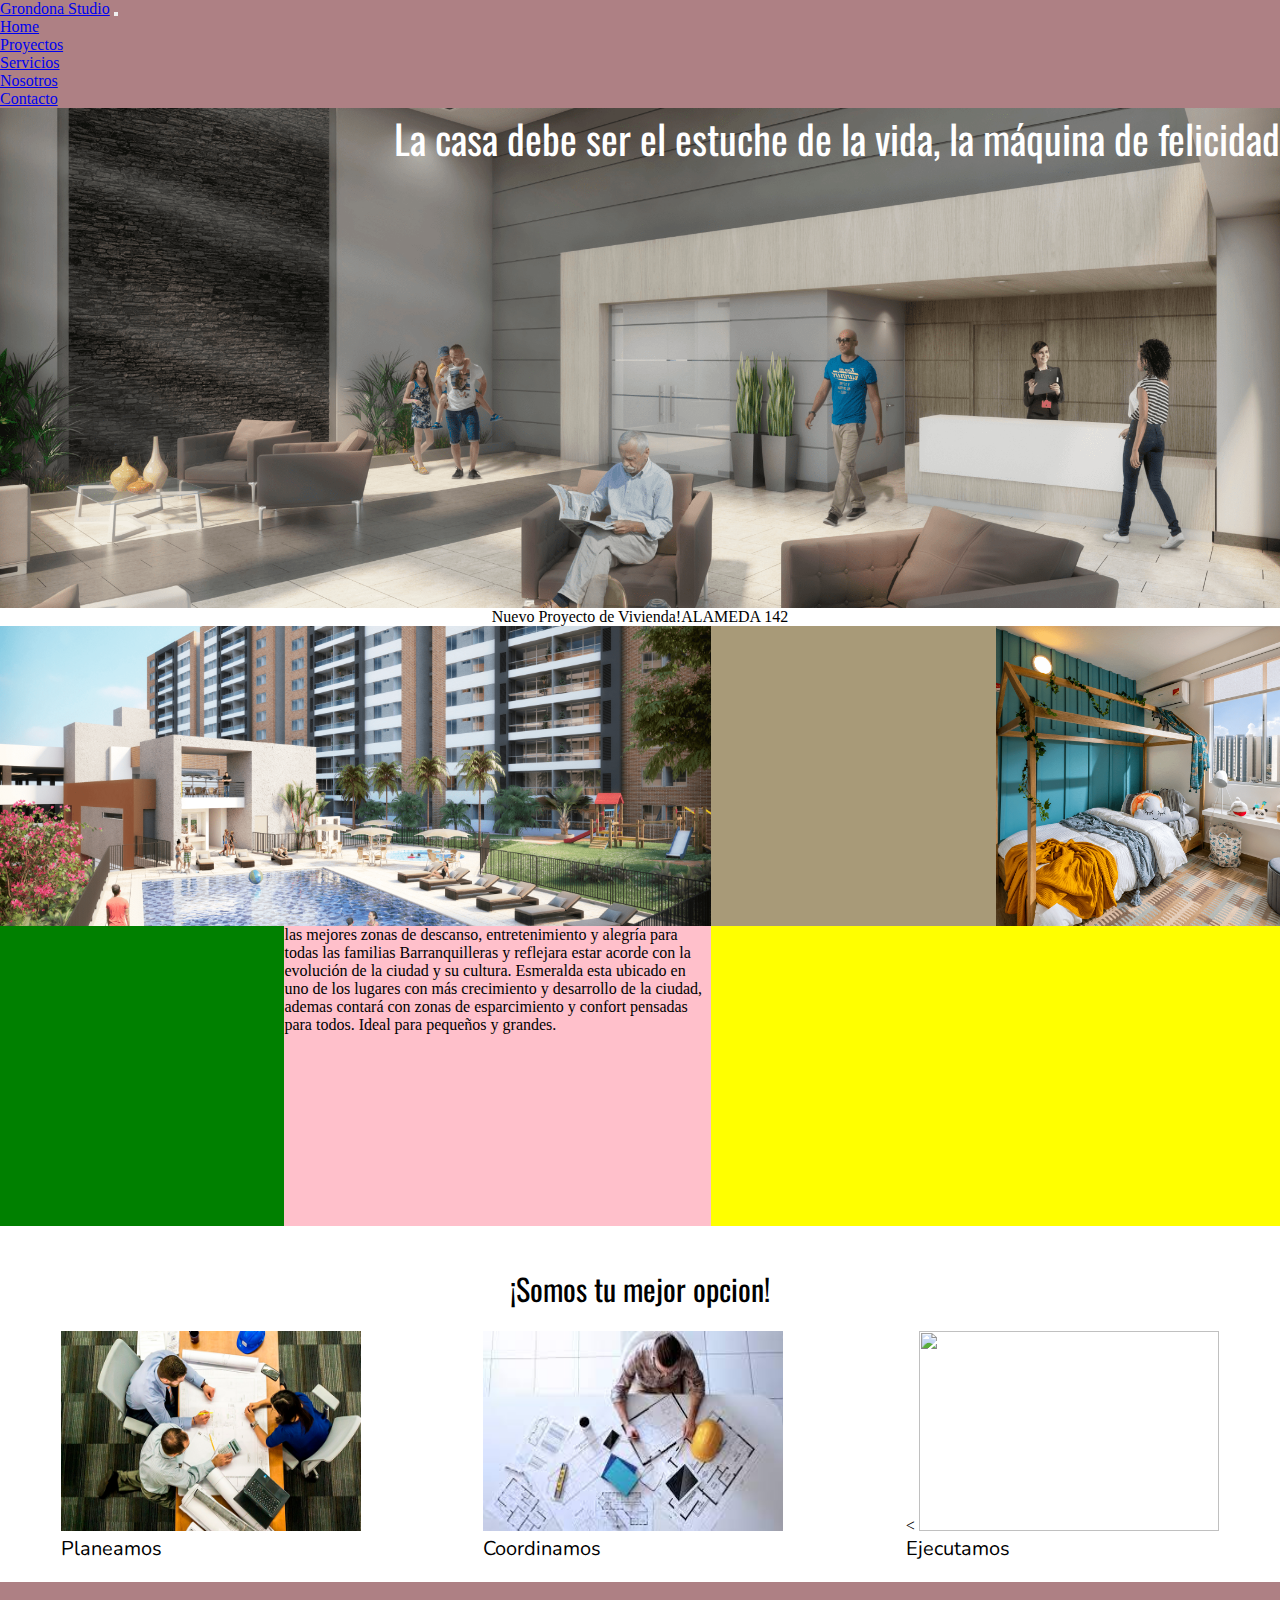
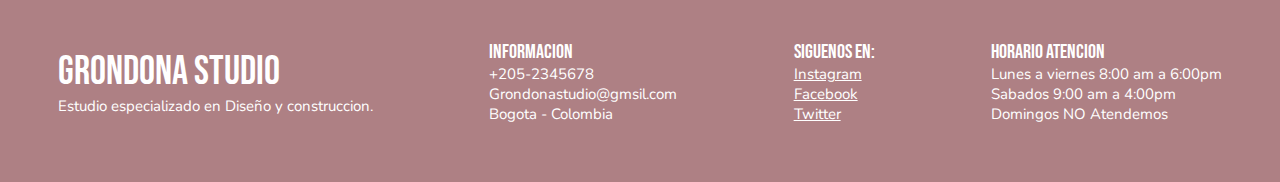
==== commit 1284fdc8: "mejoras diseño index" ====
--- a/index.html
+++ b/index.html
@@ -52,6 +52,8 @@
 </nav>
   <!--nav bar -->
 
+
+
   <!--info 1-->
  <div id="banner_uno" class="animate__fadeIn">
  	<div class="banner_texto">
@@ -62,62 +64,41 @@
   <!--info 1-->
 
   <!--info 2-->
-  <div id="banner_dos" >
-  	<div class="texto_ban_dos">
-  		<p class="animate__backInLeft">Nuestras ideas con gran sentido de pertnenecia hacia el diseño</p>	
-  	</div>
+  <div id="nuevos" >
+  	<p>Nuevo Proyecto de Vivienda!</p>
+  	<p>ALAMEDA 142</p>
 
-  	<div class="imagen_banner_dos">
-  		<img src="img/RESTAURANTE.jpg" height="400px" width="500px" class="fondo1">
-  	</div>
-  	
   </div>
+ <!--proyecto-->
+
+  <div id="alameda142">
+	  	<div class="inf1"></div>
+
+			<div class="inf2">
+				</div>
+
+			<div class="inf3">
+			<p>las mejores  zonas de descanso,  entretenimiento y alegría para todas las familias Barranquilleras y reflejara estar acorde con la evolución de la ciudad y su cultura. Esmeralda esta ubicado en uno de los lugares con más crecimiento y desarrollo de la ciudad, ademas contará con zonas de esparcimiento y confort pensadas para todos. Ideal para pequeños y grandes.</p> </div>
+
+			<div class="inf4"> </div>
+
+			<div class="inf5"> 
+			 </div>
+
+	  	<div class="inf6"> </div>
+  </div>
+		
+
+<!--proyecto-->
+  
+
 
 <!--info 2-->
-  <div id="cards" class="container-xl px-0">
+  <div id="cards" class="container-xl px-0"></div>
 
     <!--carrusel -->
 
-<div id="carouselExampleDark" class="carousel carousel-dark slide" data-bs-ride="carousel">
-          <div class="carousel-indicators">
-            <button type="button" data-bs-target="#carouselExampleDark" data-bs-slide-to="0" class="active" aria-current="true" aria-label="Slide 1"></button>
-            <button type="button" data-bs-target="#carouselExampleDark" data-bs-slide-to="1" aria-label="Slide 2"></button>
-            <button type="button" data-bs-target="#carouselExampleDark" data-bs-slide-to="2" aria-label="Slide 3"></button>
-          </div>
-          <div class="carousel-inner">
-            <div class="carousel-item active " data-bs-interval="10000">
-              <img src="img/GTTGT.jpg"  class="d-block w-100" alt="...">
-              <div class="carousel-caption d-none d-md-block">
-                <h5 class="text-white">Casa Tafurt</h5>
-                <p class="text-white">"Ama el color. Toma riesgos. Sé curioso"</p>
-              </div>
-              
-            </div>
-            <div class="carousel-item" data-bs-interval="2000">
-              <img src="img/Songdo-edited.jpg" class="d-block w-100" alt="...">
-              <div class="carousel-caption d-none d-md-block">
-                <h5 class="text-white">Villas Altos de Bosque</h5>
-                <p class="text-white">"La casa debe ser el estuche de la vida, la máquina de felicidad." </p>
-              </div>
-            </div>
-            <div class="carousel-item">
-              <img src="img/Universidad.jpg" class="d-block w-100" alt="...">
-              <div class="carousel-caption d-none d-md-block">
-                <h5 class="text-white">Centro empresarial Salmona</h5>
-                <p class="text-white">"Los detalles no son los detalles. Los detalles son el diseño".</p>
-              </div>
-            </div>
-          </div>
-          <button class="carousel-control-prev" type="button" data-bs-target="#carouselExampleDark" data-bs-slide="prev">
-            <span class="carousel-control-prev-icon" aria-hidden="true"></span>
-            <span class="visually-hidden">Previous</span>
-          </button>
-          <button class="carousel-control-next" type="button" data-bs-target="#carouselExampleDark" data-bs-slide="next">
-            <span class="carousel-control-next-icon" aria-hidden="true"></span>
-            <span class="visually-hidden">Next</span>
-          </button>
-	</div>
-</div>
+
     <!--carrusel-->
 
 <div class="titulo">
--- a/css/style.css
+++ b/css/style.css
@@ -31,7 +31,7 @@
 /*-------.--------.-----------.---------.-----.-----.*/
 /*index*/
 #banner_uno {
-  background-image: url("../img/bnw.jpeg");
+  background-image: url("../img/r2.png");
   background-position: center;
   background-size: cover;
   height: 500px;
@@ -51,6 +51,71 @@
   font-family: Oswald;
   font-size: 40px;
   color: white;
+}
+
+#nuevos {
+  display: flex;
+  flex-direction: row;
+  flex-wrap: wrap;
+  justify-content: center;
+  align-items: center;
+  align-content: center;
+}
+
+#alameda142 {
+  width: auto;
+  height: 600px;
+  display: grid;
+  grid-template-columns: repeat(9, 1fr);
+  grid-template-rows: repeat(6, 1fr);
+  grid-column-gap: 0px;
+  grid-row-gap: 0px;
+}
+
+#alameda142 .inf1 {
+  grid-area: 1 / 1 / 4 / 6;
+  background-image: url("../img/r1.png");
+  background-position: center;
+  background-size: cover;
+  width: auto;
+  height: auto;
+}
+
+#alameda142 .inf2 {
+  grid-area: 4 / 1 / 7 / 3;
+  background-color: green;
+  width: auto;
+  height: auto;
+}
+
+#alameda142 .inf3 {
+  grid-area: 4 / 3 / 7 / 6;
+  background-color: pink;
+  width: auto;
+  height: auto;
+}
+
+#alameda142 .inf4 {
+  grid-area: 4 / 6 / 7 / 10;
+  background-color: yellow;
+  width: auto;
+  height: auto;
+}
+
+#alameda142 .inf5 {
+  grid-area: 1 / 6 / 4 / 8;
+  background-color: #a89a78;
+  width: auto;
+  height: auto;
+}
+
+#alameda142 .inf6 {
+  grid-area: 1 / 8 / 4 / 10;
+  background-image: url("../img/r5.png");
+  background-position: center;
+  background-size: cover;
+  width: auto;
+  height: auto;
 }
 
 #banner_dos {
@@ -145,7 +210,7 @@
 }
 
 #footer {
-  background-color: #ae8084 !important;
+  background-color: #ae8084;
   height: 200px;
   display: flex;
   flex-direction: row;
@@ -695,12 +760,140 @@
   margin-right: 160px;
 }
 
-#bannernos {
-  background-image: url("../img/eng123.jpg");
-  width: 1207px;
-  height: 320px;
-  background-repeat: no-repeat;
-  background-position: center;
+.tx_2 {
+  display: flex;
+  flex-direction: row;
+  flex-wrap: wrap;
+  justify-content: center;
+  align-items: center;
+  align-content: center;
+  font-family: 'Oswald';
+  font-size: 30px;
+}
+
+.tx_3 {
+  display: inline-flex;
+  flex-direction: row;
+  flex-wrap: wrap;
+  justify-content: center;
+  align-items: center;
+  align-content: center;
+  font-family: 'Bebas+Neue';
+  font-size: 20px;
+  margin-left: 50px;
+  margin-right: 50px;
+  height: 100px;
+  height: 100px;
+  text-align: justify;
+}
+
+#equipo {
+  display: inline-flex;
+  flex-direction: row;
+  flex-wrap: wrap;
+  justify-content: space-around;
+  align-items: center;
+  align-content: center;
+  height: 300px;
+  width: 1000px;
+  margin-left: 100px;
+  margin-top: 40px;
+}
+
+@media (max-width: 600px) {
+  #equipo {
+    display: flex;
+    flex-direction: column;
+    flex-wrap: nowrap;
+    justify-content: space-between;
+    align-items: center;
+    align-content: center;
+    width: auto;
+    height: auto;
+    padding-top: 100px;
+  }
+}
+
+#equipo .arq {
+  display: flex;
+  flex-direction: column;
+  flex-wrap: wrap;
+  justify-content: center;
+  align-items: center;
+  align-content: center;
+  text-align: center;
+  font-family: 'Oswald';
+  font-size: 20px;
+}
+
+#equipo .arq_img {
+  width: 120px;
+  height: 120px;
+  -moz-border-radius: 50%;
+  -webkit-border-radius: 50%;
+  border-radius: 50%;
+  background-position: center;
+  background-repeat: no-repeat;
+  background-size: cover;
+  background-image: url("../img/arqcara.jpg");
+}
+
+#equipo .ing {
+  display: flex;
+  flex-direction: column;
+  flex-wrap: wrap;
+  justify-content: center;
+  align-items: center;
+  align-content: center;
+  text-align: center;
+  font-family: 'Oswald';
+  font-size: 20px;
+}
+
+#equipo .ing_img {
+  width: 120px;
+  height: 120px;
+  -moz-border-radius: 50%;
+  -webkit-border-radius: 50%;
+  border-radius: 50%;
+  background-position: center;
+  background-repeat: no-repeat;
+  background-size: cover;
+  background-image: url("../img/ing.jpg");
+}
+
+#equipo .int {
+  display: flex;
+  flex-direction: column;
+  flex-wrap: wrap;
+  justify-content: center;
+  align-items: center;
+  align-content: center;
+  text-align: center;
+  font-family: 'Oswald';
+  font-size: 20px;
+}
+
+#equipo .int_img {
+  width: 120px;
+  height: 120px;
+  -moz-border-radius: 50%;
+  -webkit-border-radius: 50%;
+  border-radius: 50%;
+  background-position: center;
+  background-repeat: no-repeat;
+  background-size: cover;
+  background-image: url("../img/top.jpg");
+}
+
+#nosotros {
+  background-image: url("../img/bta.jpg");
+  background-position: center;
+  background-repeat: no-repeat;
+  background-size: cover;
+  height: 300px;
+  width: auto;
+  margin-top: 40px;
 }
 
 /*nosotros*/
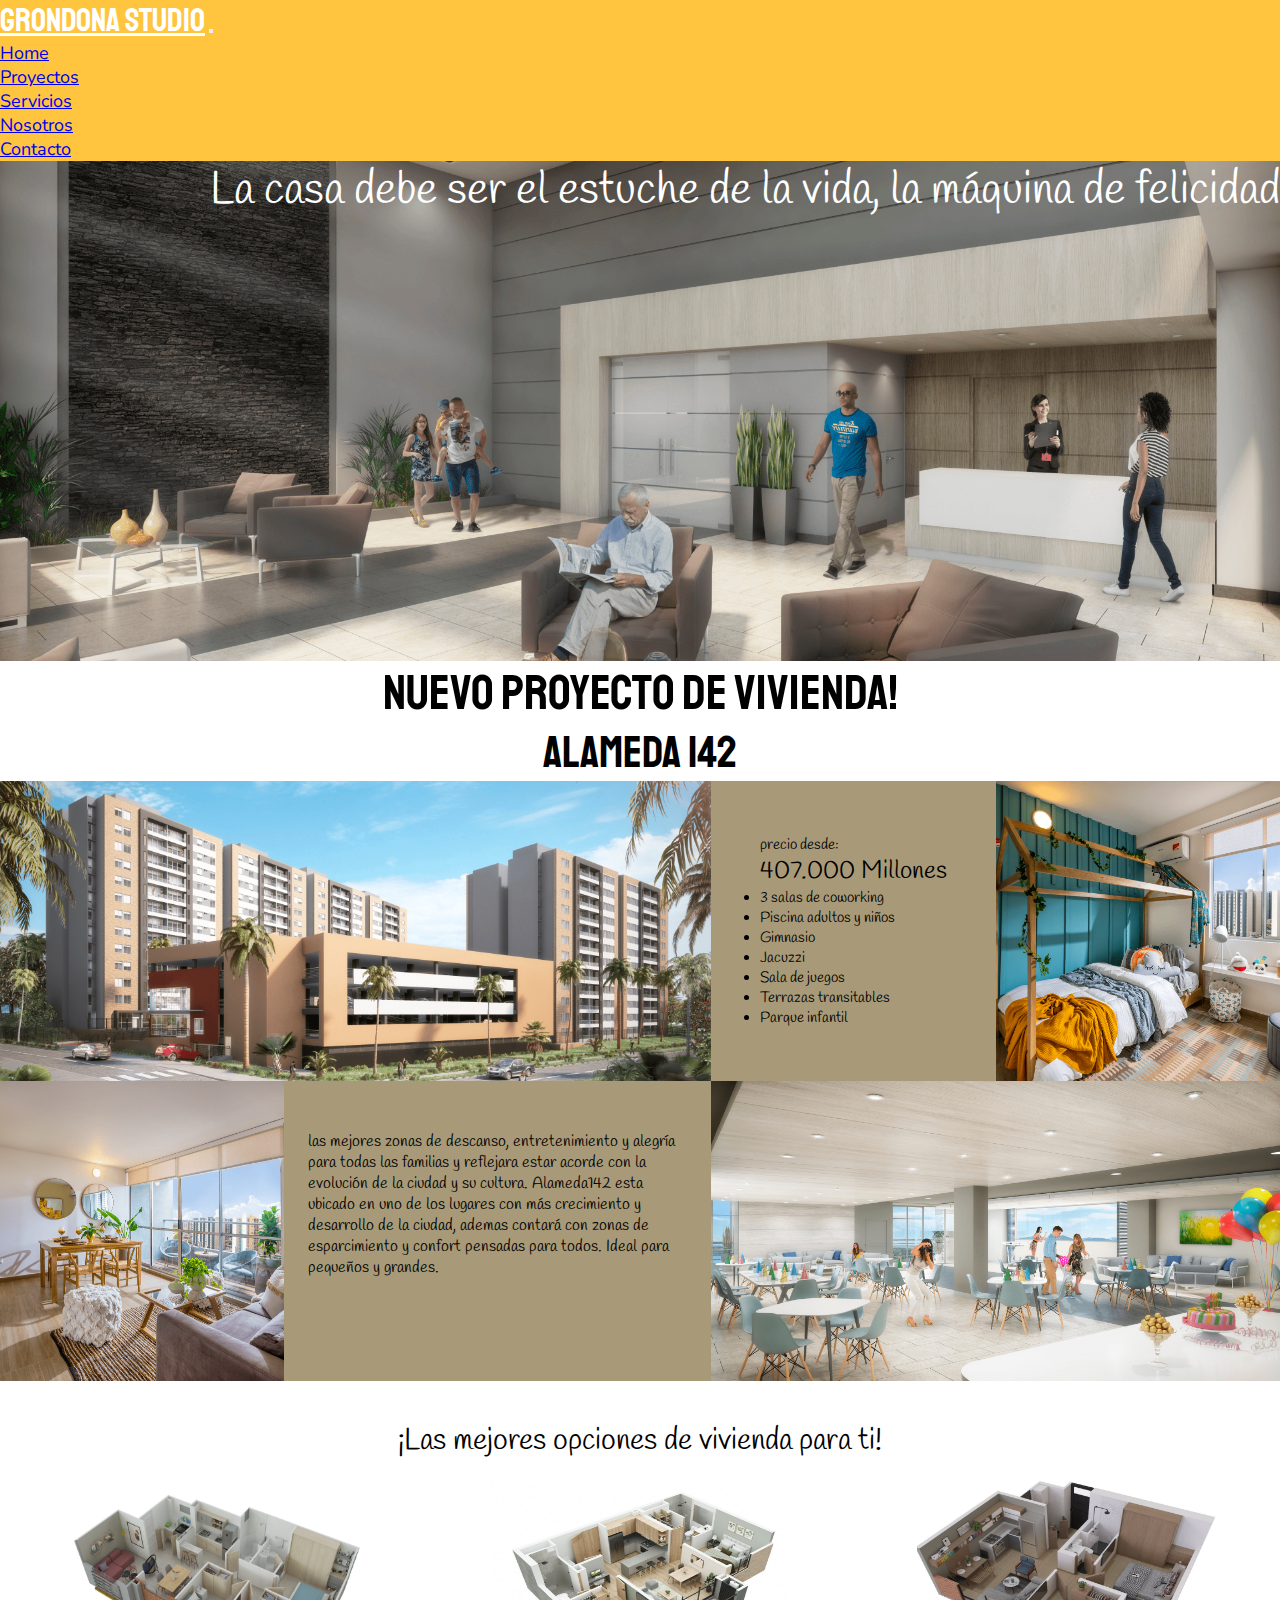
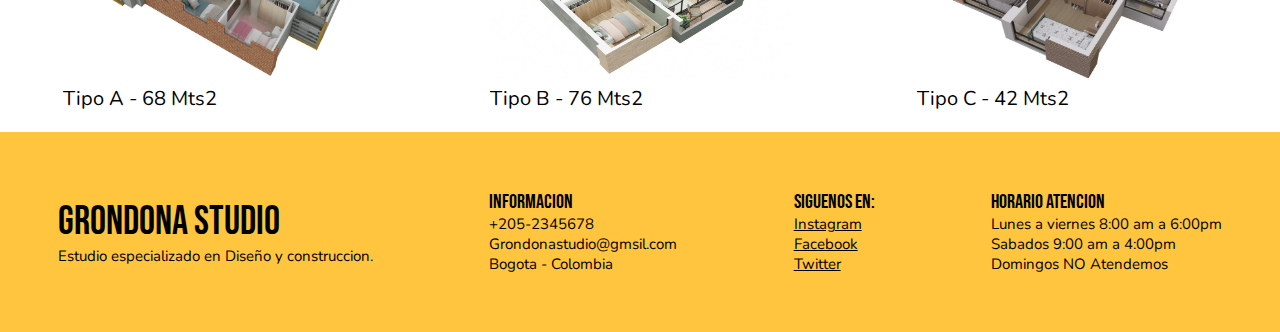
==== commit d0d390b8: "estructurando proyectos" ====
--- a/index.html
+++ b/index.html
@@ -50,6 +50,7 @@
     </div>
   </div>
 </nav>
+</nav>
   <!--nav bar -->
 
 
@@ -65,26 +66,32 @@
 
   <!--info 2-->
   <div id="nuevos" >
-  	<p>Nuevo Proyecto de Vivienda!</p>
-  	<p>ALAMEDA 142</p>
+  	<p class="t1_nuevo animate__zoomIn">Nuevo Proyecto de Vivienda!</p>
+  	<p class="t2_nuevo animate__bounceInLeft">ALAMEDA 142</p>
 
   </div>
  <!--proyecto-->
 
   <div id="alameda142">
 	  	<div class="inf1"></div>
-
-			<div class="inf2">
-				</div>
-
-			<div class="inf3">
-			<p>las mejores  zonas de descanso,  entretenimiento y alegría para todas las familias Barranquilleras y reflejara estar acorde con la evolución de la ciudad y su cultura. Esmeralda esta ubicado en uno de los lugares con más crecimiento y desarrollo de la ciudad, ademas contará con zonas de esparcimiento y confort pensadas para todos. Ideal para pequeños y grandes.</p> </div>
-
-			<div class="inf4"> </div>
-
-			<div class="inf5"> 
-			 </div>
-
+	  	<div class="inf3">
+			<p class="tx_al">las mejores  zonas de descanso,  entretenimiento y alegría para todas las familias  y reflejara estar acorde con la evolución de la ciudad y su cultura. Alameda142 esta ubicado en uno de los lugares con más crecimiento y desarrollo de la ciudad, ademas contará con zonas de esparcimiento y confort pensadas para todos. Ideal para pequeños y grandes.</p> 
+		</div>
+		<div class="inf2"></div>
+		<div class="inf5"> 
+			<ul>
+				<p>precio desde:</p>
+				<p class="p_c">407.000 Millones</p>
+				<li>3 salas de coworking</li>
+				<li>Piscina adultos y niños</li>
+				<li>Gimnasio</li>
+				<li>Jacuzzi</li>
+				<li>Sala de juegos</li>
+				<li>Terrazas transitables</li>
+				<li>Parque infantil</li>
+			</ul>
+		</div>
+		<div class="inf4"> </div>
 	  	<div class="inf6"> </div>
   </div>
 		
@@ -102,23 +109,23 @@
     <!--carrusel-->
 
 <div class="titulo">
-    <p class="animate__animated animate__bounce">¡Somos tu mejor opcion!</p>	
+    <p class="animate__animated animate__bounce">¡Las mejores opciones de vivienda para ti!</p>	
 </div>
 
  <!--cards -->
     <div id="cards">
     	<div class="card_uno">   		
-    		<img src="img/arquitectos-sca.png" height="200px" width="300px" class="fondo1">
-    		<p>Planeamos</p>
+    		<img src="img/tipo A.jpg" height="200px" width="300px" class="fondo1">
+    		<p>Tipo A - 68 Mts2</p>
     		</div>
     	<div class="card_dos">   		
-    		<img src="img/arq..jpg" height="200px" width="300px" class="fondo1">
-    		<p>Coordinamos</p>
+    		<img src="img/tipo B.jpg" height="200px" width="300px" class="fondo1">
+    		<p>Tipo B - 76 Mts2</p>
     	</div>
     	<div class="card_tres">
-    		<
-    		<img src="img/eng123.jpg" height="200px" width="300px" class="fondo1">
-    		<p>Ejecutamos</p>
+    		
+    		<img src="img/tipo C.jpg" height="200px" width="300px" class="fondo1">
+    		<p>Tipo C - 42 Mts2</p>
     	</div>	
     </div>
  </div>
--- a/css/style.css
+++ b/css/style.css
@@ -1,6 +1,8 @@
 @import url("https://fonts.googleapis.com/css2?family=Nunito:ital,wght@0,200;1,300;1,800&display=swap");
 @import url("https://fonts.googleapis.com/css2?family=Bebas+Neue&display=swap");
-@import url("https://fonts.googleapis.com/css2?family=Oswald:wght@200;500;700&display=swap");
+@import url("https://fonts.googleapis.com/css2?family=Handlee:wght@200;500;700&display=swap");
+@import url("https://fonts.googleapis.com/css2?family=Handlee&display=swap");
+@import url("https://fonts.googleapis.com/css2?family=Staatliches&display=swap");
 * {
   margin: 0;
   padding: 0;
@@ -13,7 +15,7 @@
 /*-------.--------.-----------.---------.-----.-----.*/
 /*nav bar*/
 .bg-danger {
-  background-color: #ae8084 !important;
+  background-color: #ffc53e !important;
 }
 
 .animate__backInRight {
@@ -30,6 +32,18 @@
 
 /*-------.--------.-----------.---------.-----.-----.*/
 /*index*/
+.navbar-brand {
+  font-family: Staatliches;
+  font-size: 33px;
+  color: white;
+}
+
+.nav-item {
+  font-family: Nunito;
+  font-size: 18px;
+  color: white;
+}
+
 #banner_uno {
   background-image: url("../img/r2.png");
   background-position: center;
@@ -48,18 +62,55 @@
 }
 
 #banner_uno p {
-  font-family: Oswald;
-  font-size: 40px;
+  font-family: Handlee;
+  font-size: 45px;
   color: white;
 }
 
+@media (max-width: 600px) {
+  #banner_uno p {
+    font-family: Handlee;
+    font-size: 25px;
+    animation: none;
+    text-aling: center;
+  }
+}
+
 #nuevos {
   display: flex;
-  flex-direction: row;
-  flex-wrap: wrap;
-  justify-content: center;
-  align-items: center;
-  align-content: center;
+  flex-direction: column;
+  flex-wrap: wrap;
+  justify-content: center;
+  align-items: center;
+  align-content: center;
+}
+
+#nuevos .t1_nuevo {
+  font-family: Staatliches;
+  font-size: 50px;
+  color: black;
+  animation-duration: 5s;
+}
+
+@media (max-width: 600px) {
+  #nuevos .t1_nuevo {
+    font-family: Handlee;
+    font-size: 40px;
+  }
+}
+
+#nuevos .t2_nuevo {
+  font-family: Staatliches;
+  font-size: 45px;
+  color: black;
+  animation-duration: 7s;
+}
+
+@media (max-width: 600px) {
+  #nuevos .t2_nuevo {
+    font-size: 40px;
+    animation: none;
+  }
 }
 
 #alameda142 {
@@ -72,20 +123,49 @@
   grid-row-gap: 0px;
 }
 
+@media (max-width: 600px) {
+  #alameda142 {
+    width: auto;
+    height: 1000px;
+    display: flex;
+    flex-direction: column;
+    flex-wrap: wrap;
+    justify-content: space-around;
+    align-items: center;
+    align-content: center;
+  }
+}
+
 #alameda142 .inf1 {
   grid-area: 1 / 1 / 4 / 6;
-  background-image: url("../img/r1.png");
+  background-image: url("../img/r4.png");
   background-position: center;
   background-size: cover;
   width: auto;
   height: auto;
+}
+
+@media (max-width: 600px) {
+  #alameda142 .inf1 {
+    width: 500px;
+    height: 200px;
+  }
 }
 
 #alameda142 .inf2 {
   grid-area: 4 / 1 / 7 / 3;
-  background-color: green;
+  background-image: url("../img/r6.png");
+  background-position: center;
+  background-size: cover;
   width: auto;
   height: auto;
+}
+
+@media (max-width: 600px) {
+  #alameda142 .inf2 {
+    width: 670px;
+    height: 200px;
+  }
 }
 
 #alameda142 .inf3 {
@@ -93,13 +173,46 @@
   background-color: pink;
   width: auto;
   height: auto;
+  font-family: Handlee;
+  font-size: 16px;
+  background-color: #a89a78;
+  width: auto;
+  height: auto;
+  display: flex;
+  flex-direction: row;
+  flex-wrap: wrap;
+  justify-content: center;
+  align-items: center;
+  align-content: center;
+}
+
+#alameda142 .inf3 .tx_al {
+  width: 380px;
+  height: 200px;
+}
+
+@media (max-width: 600px) {
+  #alameda142 .inf3 .tx_al {
+    width: 500px;
+    height: 120px;
+    font-family: Handlee;
+    font-size: 15px;
+  }
 }
 
 #alameda142 .inf4 {
   grid-area: 4 / 6 / 7 / 10;
-  background-color: yellow;
-  width: auto;
+  background-image: url("../img/r3.png");
+  background-position: center;
+  background-size: cover;
   height: auto;
+}
+
+@media (max-width: 600px) {
+  #alameda142 .inf4 {
+    width: 501px;
+    height: 160px;
+  }
 }
 
 #alameda142 .inf5 {
@@ -107,6 +220,25 @@
   background-color: #a89a78;
   width: auto;
   height: auto;
+  display: flex;
+  flex-direction: column;
+  flex-wrap: wrap;
+  justify-content: center;
+  align-items: center;
+  align-content: center;
+  font-family: Handlee;
+  font-size: 15px;
+}
+
+#alameda142 .inf5 .p_c {
+  font-size: 25px;
+}
+
+@media (max-width: 600px) {
+  #alameda142 .inf5 .p_c {
+    width: 469px;
+    height: 60px;
+  }
 }
 
 #alameda142 .inf6 {
@@ -118,25 +250,52 @@
   height: auto;
 }
 
-#banner_dos {
+.titulo {
   display: flex;
   flex-direction: row;
   flex-wrap: nowrap;
   justify-content: space-around;
   align-items: center;
   align-content: space-between;
+}
+
+.titulo p {
+  font-family: Handlee;
+  font-size: 30px;
+  color: black;
+}
+
+#cards {
+  display: flex;
+  flex-direction: row;
+  flex-wrap: nowrap;
+  justify-content: space-around;
+  align-items: center;
+  align-content: space-between;
   margin-top: 20px;
   margin-bottom: 20px;
 }
 
-#banner_dos .texto_ban_dos {
-  font-family: Oswald;
-  font-size: 30px;
-  color: black;
-}
-
-@media (max-width: 600px) {
-  #banner_dos {
+#cards .card_uno p {
+  font-family: Nunito;
+  font-size: 20px;
+  color: black;
+}
+
+#cards .card_dos p {
+  font-family: Nunito;
+  font-size: 20px;
+  color: black;
+}
+
+#cards .card_tres p {
+  font-family: Nunito;
+  font-size: 20px;
+  color: black;
+}
+
+@media (max-width: 600px) {
+  #cards {
     display: flex;
     flex-direction: column;
     flex-wrap: nowrap;
@@ -144,61 +303,6 @@
     align-items: center;
     align-content: space-between;
   }
-}
-
-.titulo {
-  display: flex;
-  flex-direction: row;
-  flex-wrap: nowrap;
-  justify-content: space-around;
-  align-items: center;
-  align-content: space-between;
-}
-
-.titulo p {
-  font-family: Oswald;
-  font-size: 30px;
-  color: black;
-}
-
-#cards {
-  display: flex;
-  flex-direction: row;
-  flex-wrap: nowrap;
-  justify-content: space-around;
-  align-items: center;
-  align-content: space-between;
-  margin-top: 20px;
-  margin-bottom: 20px;
-}
-
-#cards .card_uno p {
-  font-family: Nunito;
-  font-size: 20px;
-  color: black;
-}
-
-#cards .card_dos p {
-  font-family: Nunito;
-  font-size: 20px;
-  color: black;
-}
-
-#cards .card_tres p {
-  font-family: Nunito;
-  font-size: 20px;
-  color: black;
-}
-
-@media (max-width: 600px) {
-  #cards {
-    display: flex;
-    flex-direction: column;
-    flex-wrap: nowrap;
-    justify-content: space-around;
-    align-items: center;
-    align-content: space-between;
-  }
   #cards p {
     display: flex;
     flex-direction: row;
@@ -210,7 +314,7 @@
 }
 
 #footer {
-  background-color: #ae8084;
+  background-color: #ffc53e;
   height: 200px;
   display: flex;
   flex-direction: row;
@@ -221,7 +325,7 @@
 }
 
 #footer .t_1 {
-  color: white;
+  color: black;
   font-size: 40px;
   font-family: bebas Neue;
 }
@@ -229,19 +333,19 @@
 #footer .t_2 {
   font-family: "Nunito", cursive !important;
   font-size: 15px;
-  color: white;
+  color: black;
 }
 
 #footer .t_3 {
   font-family: "Bebas Neue", cursive !important;
   font-size: 20px;
-  color: white;
+  color: black;
 }
 
 #footer .t_4 {
   font-family: "Nunito", cursive !important;
   font-size: 15px;
-  color: white;
+  color: black;
 }
 
 #footer .container_dos {
@@ -259,7 +363,7 @@
   justify-content: flex-end;
   font-family: "Bebas Neue", cursive !important;
   font-size: 20px;
-  color: white;
+  color: black;
 }
 
 @media (max-width: 600px) {
@@ -281,68 +385,47 @@
 /*index*/
 /*-------.--------.-----------.---------.-----.-----.*/
 /*proyectos*/
+#img1 {
+  background-image: url("../img/_88A6156.png");
+  background-position: center;
+  background-repeat: no-repeat;
+  background-size: cover;
+  height: 300px;
+  width: auto;
+}
+
+#texto-proy {
+  display: flex;
+  flex-direction: column;
+  flex-wrap: wrap;
+  justify-content: flex-start;
+  align-items: center;
+  align-content: center;
+}
+
 #texto-proy .palabra-uno {
-  color: #55606a;
+  color: black;
   font-size: 40px;
   font-family: bebas Neue;
 }
 
-.border-primary {
-  color: pink !important;
-}
-
-#seccion {
-  background-color: #8c8c8c;
-  width: 1207px;
-  height: 320px;
-}
-
-#img1 {
-  background-image: url("../img/_88A6156.png");
-  background-position: center;
-  background-repeat: no-repeat;
-  background-size: cover;
-  height: 300px;
-  width: auto;
-}
-
-@media (max-width: 600px) {
-  #img1 {
-    background-position: center;
-    background-repeat: no-repeat;
-    background-size: cover;
-    height: 300px;
-    width: 450px;
+#texto-proy .palabra-dos {
+  font-family: Handlee;
+  font-size: 22px;
+  text-align: center;
+}
+
+@media (max-width: 600px) {
+  #texto-proy .palabra-dos {
+    font-size: 18px;
+    width: autopx;
+    height: 100px;
     display: flex;
     flex-direction: column;
-    flex-wrap: wrap;
+    flex-wrap: wrap-reverse;
     justify-content: flex-start;
-    align-items: center;
-    align-content: flex-start;
-  }
-}
-
-.img-cont:hover {
-  transform: scale(1.2);
-  z-index: 2;
-}
-
-#texto-proy {
-  background-color: none;
-  margin-left: 70px;
-  margin-right: 70px;
-  padding-bottom: 30px;
-  margin-bottom: 20px;
-}
-
-#texto-proy p {
-  display: flex;
-  flex-direction: column;
-  flex-wrap: nowrap;
-  justify-content: center;
-  align-items: center;
-  align-content: flex-start;
-  text-align: center;
+    text-align: center;
+  }
 }
 
 #cuatroimagenes {
@@ -370,7 +453,7 @@
 @media (max-width: 600px) {
   #cuatroimagenes {
     height: 1000px;
-    width: 300px;
+    width: auto;
     display: flex;
     flex-direction: column;
     flex-wrap: wrap;
@@ -473,16 +556,13 @@
 }
 
 .txt-rej-dos {
-  font-size: 15px;
+  font-family: Handlee;
+  font-size: 17px;
 }
 
 /*proyectos*/
 /*-------.--------.-----------.---------.-----.-----.*/
 /*servicios*/
-.animate__bounceInLeft {
-  animation-duration: 4s;
-}
-
 #seccion_uno {
   display: grid;
   grid-template-columns: repeat(12, 1fr);
@@ -529,7 +609,7 @@
 
 .txt_sec {
   grid-area: 4 / 2 / 9 / 6;
-  background-color: #eceaea;
+  background-color: #a89a78;
   height: 250px;
   width: 300px;
   display: inline-flex;
@@ -542,8 +622,8 @@
 }
 
 .txt_sec p {
-  font-family: 'Oswald';
-  font-size: 38px;
+  font-family: Staatliches;
+  font-size: 33px;
 }
 
 #servicios {
@@ -624,7 +704,7 @@
 .div2 {
   grid-area: 2 / 5 / 5 / 9;
   border-radius: 10px;
-  background-image: url("../img/_88A6156.jpg");
+  background-image: url("../img/bnw.jpeg");
   height: 405px;
   background-position: center;
   background-repeat: no-repeat;
@@ -657,11 +737,12 @@
   align-items: center;
   align-content: center;
   z-index: 5;
+  animation-duration: 5s;
 }
 
 .div4 p {
-  font-family: 'Oswald';
-  font-size: 28px;
+  font-family: Staatliches;
+  font-size: 33px;
 }
 
 .div5 {
@@ -676,11 +757,12 @@
   align-items: center;
   align-content: center;
   z-index: 5;
+  animation-duration: 6s;
 }
 
 .div5 p {
-  font-family: 'Oswald';
-  font-size: 28px;
+  font-family: Staatliches;
+  font-size: 33px;
 }
 
 .div6 {
@@ -695,11 +777,13 @@
   align-items: center;
   align-content: center;
   z-index: 100;
+  animation-duration: 7s;
+  text-align: center;
 }
 
 .div6 p {
-  font-family: 'Oswald';
-  font-size: 28px;
+  font-family: Staatliches;
+  font-size: 33px;
 }
 
 .div7 {
@@ -942,7 +1026,7 @@
 }
 
 .form p {
-  color: white;
+  color: black;
   font-size: 40px;
   font-family: bebas Neue;
 }
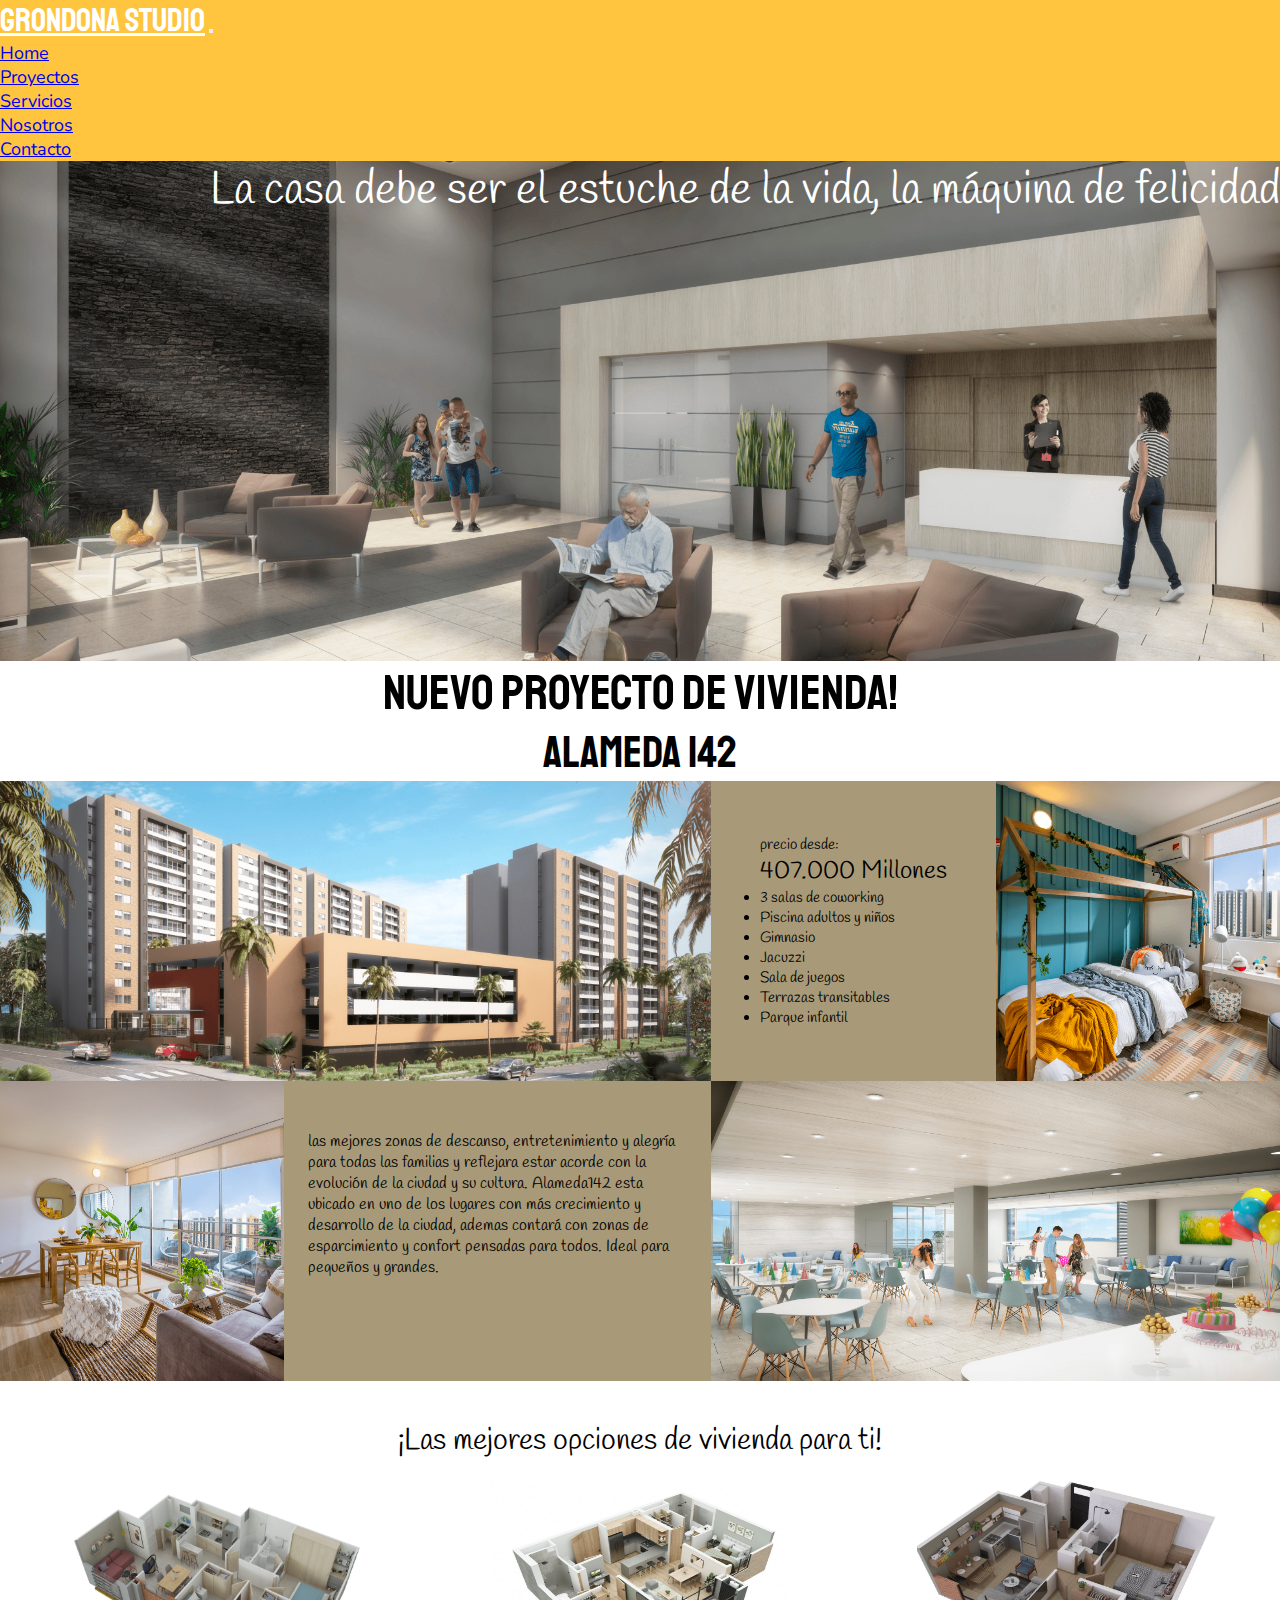
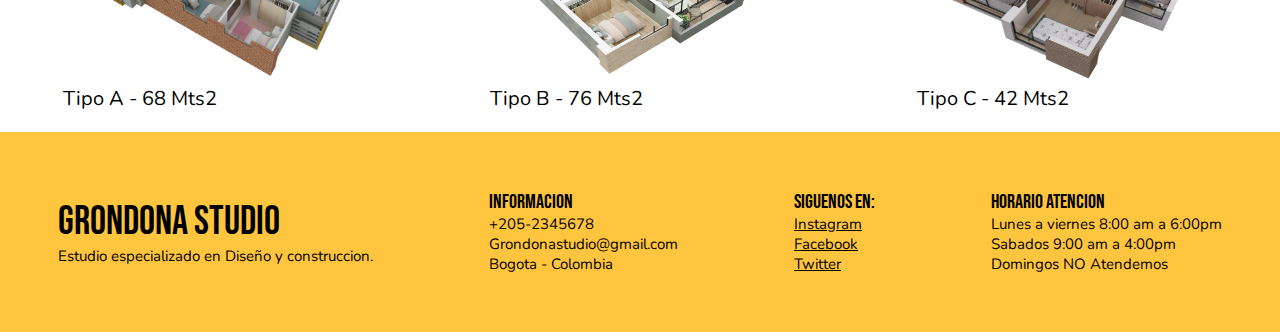
==== commit 278aeb06: "estructurando contacto" ====
--- a/index.html
+++ b/index.html
@@ -143,7 +143,7 @@
 
         	<div class="informacion">Informacion
         		<p class="t_4">+205-2345678</p>
-        		<p class="t_4">Grondonastudio@gmsil.com</p>
+        		<p class="t_4">Grondonastudio@gmail.com</p>
         		<p class="t_4">Bogota - Colombia</p>
         	</div>
 
--- a/css/style.css
+++ b/css/style.css
@@ -230,6 +230,12 @@
   font-size: 15px;
 }
 
+@media (max-width: 600px) {
+  #alameda142 .inf5 {
+    text-align: center;
+  }
+}
+
 #alameda142 .inf5 .p_c {
   font-size: 25px;
 }
@@ -238,6 +244,7 @@
   #alameda142 .inf5 .p_c {
     width: 469px;
     height: 60px;
+    text-align: center;
   }
 }
 
@@ -276,16 +283,28 @@
   margin-bottom: 20px;
 }
 
+#cards .card_uno:hover {
+  transform: scale(1.3);
+}
+
 #cards .card_uno p {
   font-family: Nunito;
   font-size: 20px;
   color: black;
 }
 
+#cards .card_dos:hover {
+  transform: scale(1.3);
+}
+
 #cards .card_dos p {
   font-family: Nunito;
   font-size: 20px;
   color: black;
+}
+
+#cards .card_tres:hover {
+  transform: scale(1.3);
 }
 
 #cards .card_tres p {
@@ -836,14 +855,22 @@
 }
 
 #banner_nos .bn_tx1 {
-  font-family: 'Oswald';
-  font-size: 30px;
+  font-family: 'Nunito';
+  font-size: 35px;
   width: 400px;
   height: 200px;
   color: black;
   margin-right: 160px;
 }
 
+@media (max-width: 600px) {
+  #banner_nos .bn_tx1 {
+    width: 300px;
+    height: 150px;
+    font-size: 20px;
+  }
+}
+
 .tx_2 {
   display: flex;
   flex-direction: row;
@@ -851,8 +878,9 @@
   justify-content: center;
   align-items: center;
   align-content: center;
-  font-family: 'Oswald';
-  font-size: 30px;
+  color: black;
+  font-size: 40px;
+  font-family: bebas Neue;
 }
 
 .tx_3 {
@@ -862,12 +890,12 @@
   justify-content: center;
   align-items: center;
   align-content: center;
-  font-family: 'Bebas+Neue';
+  font-family: 'Handlee';
   font-size: 20px;
   margin-left: 50px;
   margin-right: 50px;
   height: 100px;
-  height: 100px;
+  height: 200px;
   text-align: justify;
 }
 
@@ -893,8 +921,10 @@
     align-items: center;
     align-content: center;
     width: auto;
-    height: auto;
+    height: 1000px;
     padding-top: 100px;
+    margin-left: 0px;
+    margin-right: 0px;
   }
 }
 
@@ -906,7 +936,7 @@
   align-items: center;
   align-content: center;
   text-align: center;
-  font-family: 'Oswald';
+  font-family: 'Nunito';
   font-size: 20px;
 }
 
@@ -930,7 +960,7 @@
   align-items: center;
   align-content: center;
   text-align: center;
-  font-family: 'Oswald';
+  font-family: 'Nunito';
   font-size: 20px;
 }
 
@@ -954,7 +984,7 @@
   align-items: center;
   align-content: center;
   text-align: center;
-  font-family: 'Oswald';
+  font-family: 'Nunito';
   font-size: 20px;
 }
 
@@ -970,6 +1000,11 @@
   background-image: url("../img/top.jpg");
 }
 
+.arq_tx {
+  font-family: 'Staatliches';
+  font-size: 30px;
+}
+
 #nosotros {
   background-image: url("../img/bta.jpg");
   background-position: center;
@@ -984,62 +1019,54 @@
 /*-------.--------.-----------.---------.-----.-----.*/
 /*contacto*/
 #contacto {
+  display: grid;
+  grid-template-columns: repeat(12, 1fr);
+  grid-template-rows: repeat(12, 1fr);
+  grid-column-gap: 0px;
+  grid-row-gap: 0px;
+  background-color: pink;
+  height: 1000px;
+  width: auto;
+}
+
+#contacto .f_1 {
+  grid-area: 1 / 1 / 7 / 13;
+  height: auto;
+  width: auto;
   background-image: url("../img/buisness.jpg");
-  height: 700px;
-  width: 1140px;
-  margin-left: 70px;
-  margin-right: 70px;
-  background-repeat: no-repeat;
-  background-position: center;
-  display: flex;
-  justify-content: space-around;
-  align-items: center;
-  align-content: center;
-}
-
-@media (max-width: 600px) {
-  #contacto {
-    display: flex;
-    flex-direction: column;
-    flex-wrap: nowrap;
-    justify-content: space-around;
-    align-items: center;
-    align-content: flex-start;
-    margin-left: 0px;
-    height: 600px;
-    width: 590px;
-  }
-  #contacto p {
-    font-size: 20px;
-  }
-}
-
-.form {
-  display: flex;
-  flex-direction: column;
-  flex-wrap: nowrap;
-  justify-content: center;
-  align-items: unset;
-  align-content: center;
-  height: 500px;
-  width: 600px;
-}
-
-.form p {
-  color: black;
-  font-size: 40px;
-  font-family: bebas Neue;
-}
-
-@media (max-width: 600px) {
-  .form {
-    display: flex;
-    flex-direction: column;
-    flex-wrap: nowrap;
-    justify-content: center;
-    align-items: flex-start;
-    align-content: flex-start;
-  }
+  background-size: cover;
+  background-position: center;
+  background-repeat: no-repeat;
+  display: flex;
+  flex-direction: row;
+  flex-wrap: wrap;
+  justify-content: center;
+  align-items: center;
+  align-content: flex-end;
+  font-family: 'Handlee';
+  font-size: 23px;
+  color: white;
+}
+
+#contacto .f_2 {
+  grid-area: 8 / 10 / 12 / 13;
+  height: auto;
+  width: auto;
+  background-color: red;
+}
+
+#contacto .f_3 {
+  grid-area: 8 / 5 / 12 / 9;
+  height: auto;
+  width: auto;
+  background-color: red;
+}
+
+#contacto .f_4 {
+  grid-area: 8 / 1 / 12 / 4;
+  height: auto;
+  width: auto;
+  background-color: red;
 }
 
 /*contacto*/
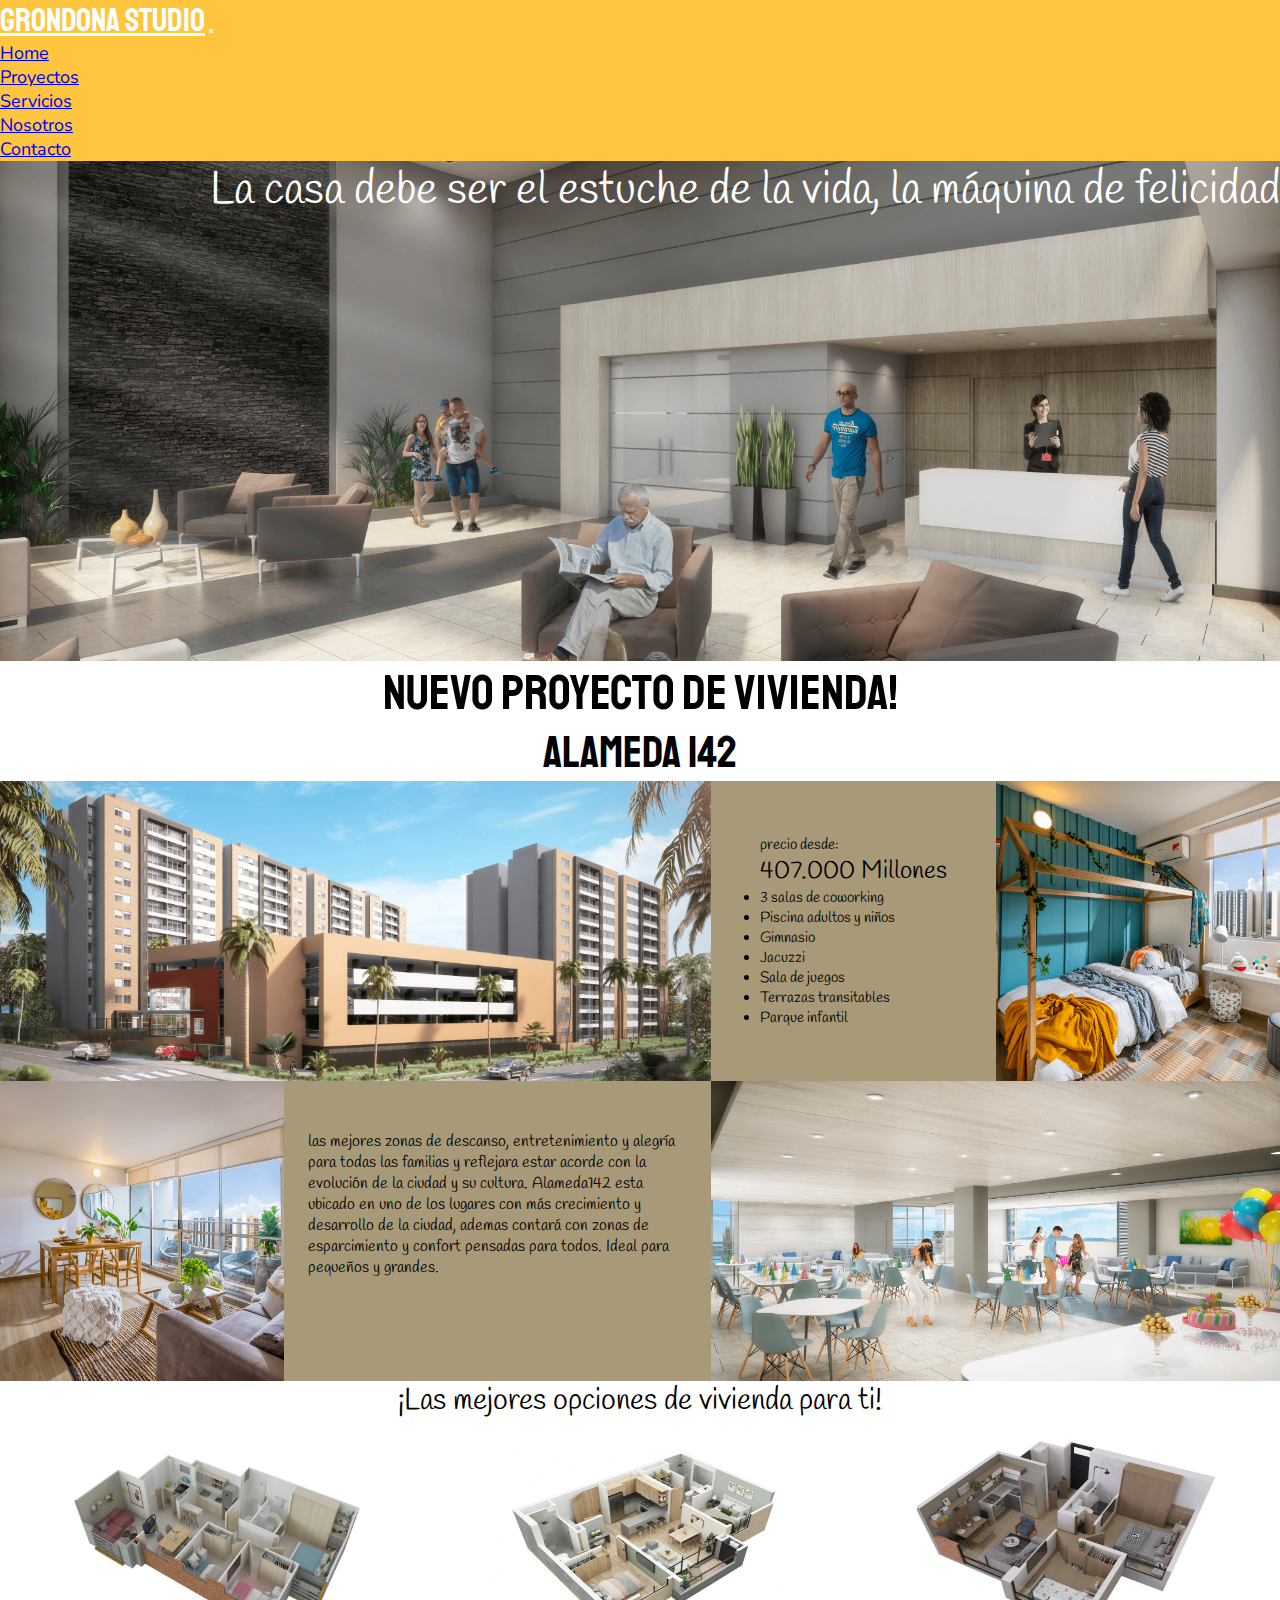
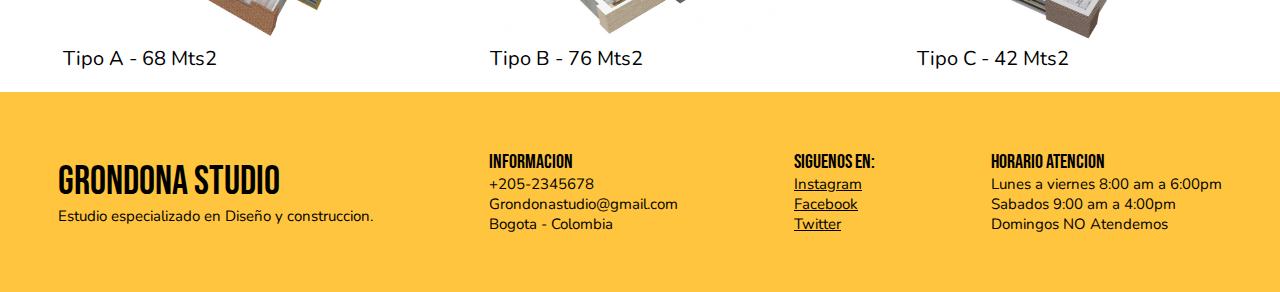
==== commit c76e6da4: "revisando codigo" ====
--- a/index.html
+++ b/index.html
@@ -1,141 +1,114 @@
 <!doctype html>
 <html lang="es">
   <head>
-    <meta charset="utf-8">
-    <meta name="viewport" content="width=device-width, initial-scale=1">
-    <meta name="description" content="Este es el sitio web de empresa donde pueden encontrar todo relacionado con Arquitectura diseño y construccion.">
-    <meta name="keywords" content="DISEÑO, ARTE, ARQUITECTURA, CONSTRUCCION, COLORES, TEXTURAS">
-    <link href="https://cdn.jsdelivr.net/npm/bootstrap@5.0.2/dist/css/bootstrap.min.css" rel="stylesheet" integrity="sha384-EVSTQN3/azprG1Anm3QDgpJLIm9Nao0Yz1ztcQTwFspd3yD65VohhpuuCOmLASjC" crossorigin="anonymous">
-    <link rel="stylesheet" type="text/css" href="css/style.css">
-    <title>GRONDONA STUDIO</title>
-
-     <link
-    rel="stylesheet"
-    href="https://cdnjs.cloudflare.com/ajax/libs/animate.css/4.1.1/animate.min.css"
-  />
-
-
-
+      <meta charset="utf-8">
+      <meta name="viewport" content="width=device-width, initial-scale=1">
+      <meta name="description" content="Este es el sitio web de empresa donde pueden encontrar todo relacionado con Arquitectura diseño y construccion.">
+      <meta name="keywords" content="DISEÑO, ARTE, ARQUITECTURA, CONSTRUCCION, COLORES, TEXTURAS">
+      <link href="https://cdn.jsdelivr.net/npm/bootstrap@5.0.2/dist/css/bootstrap.min.css" rel="stylesheet" integrity="sha384-EVSTQN3/azprG1Anm3QDgpJLIm9Nao0Yz1ztcQTwFspd3yD65VohhpuuCOmLASjC" crossorigin="anonymous">
+      <link rel="stylesheet" type="text/css" href="css/style.css">
+      <title>GRONDONA STUDIO</title>
+       <link
+      rel="stylesheet"
+      href="https://cdnjs.cloudflare.com/ajax/libs/animate.css/4.1.1/animate.min.css"/>
   </head>
   <body>
-
-
-
      <!--nav bar-->
   <nav class="navbar navbar-expand-lg navbar-light bg-danger ">
-  <div class="container-fluid ">
-    <a class="navbar-brand " href="index.html">Grondona Studio</a>
-    <button class="navbar-toggler" type="button" data-bs-toggle="collapse" data-bs-target="#navbarNav" aria-controls="navbarNav" aria-expanded="false" aria-label="Toggle navigation">
-      <span class="navbar-toggler-icon"></span>
-    </button>
-    <div class="collapse navbar-collapse dd-flex justify-content-end" id="navbarNav">
-      <ul class="navbar-nav ">
-        <li class="nav-item">
-          <a class="nav-link active" aria-current="page" href="index.html">Home</a>
-        </li>
-        <li class="nav-item ">
-          <a class="nav-link" href="proyectos.html">Proyectos</a>
-        </li>
-        <li class="nav-item">
-          <a class="nav-link" href="servicios.html">Servicios</a>
-        </li>
-        <li class="nav-item">
-          <a class="nav-link" href="nosotros.html">Nosotros</a>
-        </li>
-        <li class="nav-item">
-          <a class="nav-link" href="contacto.html">Contacto</a>
-        </li>
-        
-      </ul>
-    </div>
-  </div>
-</nav>
+      <div class="container-fluid ">
+        <a class="navbar-brand " href="index.html">Grondona Studio</a>
+        <button class="navbar-toggler" type="button" data-bs-toggle="collapse" data-bs-target="#navbarNav" aria-controls="navbarNav" aria-expanded="false" aria-label="Toggle navigation">
+          <span class="navbar-toggler-icon"></span>
+        </button>
+        <div class="collapse navbar-collapse dd-flex justify-content-end" id="navbarNav">
+          <ul class="navbar-nav ">
+            <li class="nav-item">
+              <a class="nav-link active" aria-current="page" href="index.html">Home</a>
+            </li>
+            <li class="nav-item ">
+              <a class="nav-link" href="proyectos.html">Proyectos</a>
+            </li>
+            <li class="nav-item">
+              <a class="nav-link" href="servicios.html">Servicios</a>
+            </li>
+            <li class="nav-item">
+              <a class="nav-link" href="nosotros.html">Nosotros</a>
+            </li>
+            <li class="nav-item">
+              <a class="nav-link" href="contacto.html">Contacto</a>
+            </li>        
+          </ul>
+        </div>
+      </div>
+    </nav>
 </nav>
   <!--nav bar -->
-
-
-
   <!--info 1-->
  <div id="banner_uno" class="animate__fadeIn">
- 	<div class="banner_texto">
- 		<p class="animate__backInRight">La casa debe ser el estuche de la vida, la máquina de felicidad</p>	
- 	</div>	
+   	<div class="banner_texto">
+   		<p class="animate__backInRight">La casa debe ser el estuche de la vida, la máquina de felicidad</p>	
+   	</div>	
 </div> 
-
   <!--info 1-->
 
   <!--info 2-->
-  <div id="nuevos" >
-  	<p class="t1_nuevo animate__zoomIn">Nuevo Proyecto de Vivienda!</p>
-  	<p class="t2_nuevo animate__bounceInLeft">ALAMEDA 142</p>
+  <header id="nuevos" >
+    	<p class="t1_nuevo animate__zoomIn">Nuevo Proyecto de Vivienda!</p>
+    	<p class="t2_nuevo animate__bounceInLeft">ALAMEDA 142</p>
+  </header>
+  <!--info 2-->
 
-  </div>
- <!--proyecto-->
-
+  <!--proyecto-->
   <div id="alameda142">
-	  	<div class="inf1"></div>
-	  	<div class="inf3">
-			<p class="tx_al">las mejores  zonas de descanso,  entretenimiento y alegría para todas las familias  y reflejara estar acorde con la evolución de la ciudad y su cultura. Alameda142 esta ubicado en uno de los lugares con más crecimiento y desarrollo de la ciudad, ademas contará con zonas de esparcimiento y confort pensadas para todos. Ideal para pequeños y grandes.</p> 
-		</div>
-		<div class="inf2"></div>
-		<div class="inf5"> 
-			<ul>
-				<p>precio desde:</p>
-				<p class="p_c">407.000 Millones</p>
-				<li>3 salas de coworking</li>
-				<li>Piscina adultos y niños</li>
-				<li>Gimnasio</li>
-				<li>Jacuzzi</li>
-				<li>Sala de juegos</li>
-				<li>Terrazas transitables</li>
-				<li>Parque infantil</li>
-			</ul>
-		</div>
-		<div class="inf4"> </div>
-	  	<div class="inf6"> </div>
-  </div>
-		
-
+  	  	<div class="inf1"></div>
+    	  	  <article class="inf3">
+    			     <p class="tx_al">las mejores  zonas de descanso,  entretenimiento y alegría para todas las familias  y reflejara estar acorde con la evolución de la ciudad y su cultura. Alameda142 esta ubicado en uno de los lugares con más crecimiento y desarrollo de la ciudad, ademas contará con zonas de esparcimiento y confort pensadas para todos. Ideal para pequeños y grandes.</p> 
+    		    </article>
+  		  <div class="inf2"></div>
+  		  <div class="inf5"> 
+      			<ul>
+      				<p>precio desde:</p>
+      				<p class="p_c">407.000 Millones</p>
+      				<li>3 salas de coworking</li>
+      				<li>Piscina adultos y niños</li>
+      				<li>Gimnasio</li>
+      				<li>Jacuzzi</li>
+      				<li>Sala de juegos</li>
+      				<li>Terrazas transitables</li>
+      				<li>Parque infantil</li>
+      			</ul>
+  		  </div>
+  		  <div class="inf4"> </div>
+  	  	<div class="inf6"> </div>
+  </div>		
 <!--proyecto-->
   
-
-
-<!--info 2-->
-  <div id="cards" class="container-xl px-0"></div>
-
-    <!--carrusel -->
-
-
-    <!--carrusel-->
-
-<div class="titulo">
-    <p class="animate__animated animate__bounce">¡Las mejores opciones de vivienda para ti!</p>	
-</div>
-
- <!--cards -->
-    <div id="cards">
-    	<div class="card_uno">   		
-    		<img src="img/tipo A.jpg" height="200px" width="300px" class="fondo1">
-    		<p>Tipo A - 68 Mts2</p>
-    		</div>
-    	<div class="card_dos">   		
-    		<img src="img/tipo B.jpg" height="200px" width="300px" class="fondo1">
-    		<p>Tipo B - 76 Mts2</p>
-    	</div>
-    	<div class="card_tres">
-    		
-    		<img src="img/tipo C.jpg" height="200px" width="300px" class="fondo1">
-    		<p>Tipo C - 42 Mts2</p>
-    	</div>	
-    </div>
- </div>
-
+<!--texto info-->
+  <div class="titulo">
+      <p class="animate__animated animate__bounce">¡Las mejores opciones de vivienda para ti!</p>	
+  </div>
+<!--texto info-->
+<!--cards -->
+  <div id="cards">
+      	<div class="card_uno">   		
+      		<img src="img/tipo A.jpg" height="200px" width="300px" class="fondo1">
+      		<p>Tipo A - 68 Mts2</p>
+      		</div>
+      	<div class="card_dos">   		
+      		<img src="img/tipo B.jpg" height="200px" width="300px" class="fondo1">
+      		<p>Tipo B - 76 Mts2</p>
+      	</div>
+      	<div class="card_tres">
+      		
+      		<img src="img/tipo C.jpg" height="200px" width="300px" class="fondo1">
+      		<p>Tipo C - 42 Mts2</p>
+      	</div>	
+      </div>
+  </div>
 <!--cards -->
 
-
 <!--FOOTER-->
-
-<div id="footer" class="infofooter">
+<footer id="footer" class="infofooter">
         	<div>
         		<p class="t_1">GRONDONA STUDIO</p>
         		<p class="t_2">Estudio especializado en Diseño y construccion.</p>
@@ -163,12 +136,8 @@
         		<p class="t_4">Sabados 9:00 am a 4:00pm</p>
         		<p class="t_4">Domingos NO Atendemos</p>
     	</div>	
-</div>
-
+</footer>
 <!--FOOTER-->
-
-    <script src="https://cdn.jsdelivr.net/npm/bootstrap@5.0.2/dist/js/bootstrap.bundle.min.js" integrity="sha384-MrcW6ZMFYlzcLA8Nl+NtUVF0sA7MsXsP1UyJoMp4YLEuNSfAP+JcXn/tWtIaxVXM" crossorigin="anonymous"></script>
-
-
+<script src="https://cdn.jsdelivr.net/npm/bootstrap@5.0.2/dist/js/bootstrap.bundle.min.js" integrity="sha384-MrcW6ZMFYlzcLA8Nl+NtUVF0sA7MsXsP1UyJoMp4YLEuNSfAP+JcXn/tWtIaxVXM" crossorigin="anonymous"></script>
   </body>
 </html>
--- a/css/style.css
+++ b/css/style.css
@@ -395,10 +395,6 @@
     justify-content: flex-start;
     text-align: center;
   }
-}
-
-.bg-warning {
-  background-color: #f9f9f9 !important;
 }
 
 /*index*/
@@ -861,6 +857,7 @@
   height: 200px;
   color: black;
   margin-right: 160px;
+  animation-duration: 7s;
 }
 
 @media (max-width: 600px) {
@@ -1022,51 +1019,118 @@
   display: grid;
   grid-template-columns: repeat(12, 1fr);
   grid-template-rows: repeat(12, 1fr);
-  grid-column-gap: 0px;
-  grid-row-gap: 0px;
-  background-color: pink;
-  height: 1000px;
-  width: auto;
+  grid-column-gap: 5px;
+  grid-row-gap: 7px;
+  background-color: #e6d09f;
+  height: 600px;
+  width: auto;
+}
+
+@media (max-width: 600px) {
+  #contacto {
+    display: flex;
+    flex-direction: column;
+    flex-wrap: wrap;
+    justify-content: space-around;
+    align-items: center;
+    align-content: center;
+    height: 1000px;
+    width: auto;
+  }
 }
 
 #contacto .f_1 {
   grid-area: 1 / 1 / 7 / 13;
   height: auto;
   width: auto;
-  background-image: url("../img/buisness.jpg");
-  background-size: cover;
-  background-position: center;
-  background-repeat: no-repeat;
-  display: flex;
-  flex-direction: row;
-  flex-wrap: wrap;
-  justify-content: center;
-  align-items: center;
-  align-content: flex-end;
+  background-image: url("../img/office-desk-banner.jpg");
+  background-size: cover;
+  background-position: center;
+  background-repeat: no-repeat;
+  display: flex;
+  flex-direction: column;
+  flex-wrap: wrap;
+  justify-content: space-around;
+  align-items: center;
+  align-content: center;
   font-family: 'Handlee';
-  font-size: 23px;
-  color: white;
+  font-size: 22px;
+  color: black;
+  align-items: center;
+}
+
+@media (max-width: 600px) {
+  #contacto .f_1 {
+    height: 300px;
+    width: 500px;
+    border-radius: 10px;
+  }
+}
+
+#contacto .f_1 p {
+  height: 100px;
+  width: 700px;
+  align-items: center;
+}
+
+@media (max-width: 600px) {
+  #contacto .f_1 p {
+    height: 100px;
+    width: 400px;
+    margin-left: 50px;
+    align-content: center;
+  }
 }
 
 #contacto .f_2 {
-  grid-area: 8 / 10 / 12 / 13;
+  grid-area: 5 / 3 / 12 / 9;
+  display: flex;
+  flex-direction: column;
+  flex-wrap: wrap;
+  justify-content: space-around;
+  align-items: center;
+  align-content: center;
   height: auto;
   width: auto;
-  background-color: red;
+  background-color: #8c8775a6;
+  border-radius: 10px;
+}
+
+@media (max-width: 600px) {
+  #contacto .f_2 {
+    height: 300px;
+    width: 500px;
+  }
 }
 
 #contacto .f_3 {
-  grid-area: 8 / 5 / 12 / 9;
+  grid-area: 5 / 9 / 9 / 11;
   height: auto;
   width: auto;
-  background-color: red;
+  background-color: none;
 }
 
 #contacto .f_4 {
-  grid-area: 8 / 1 / 12 / 4;
+  grid-area: 9 / 9 / 12 / 11;
   height: auto;
   width: auto;
-  background-color: red;
+  background-color: #b7885f;
+  display: flex;
+  flex-direction: column;
+  flex-wrap: wrap;
+  justify-content: space-around;
+  align-items: center;
+  align-content: center;
+  font-family: 'Handlee';
+  font-size: 17px;
+}
+
+@media (max-width: 600px) {
+  #contacto .f_4 {
+    height: 150px;
+    width: 500px;
+    border-radius: 10px;
+  }
 }
 
 /*contacto*/
